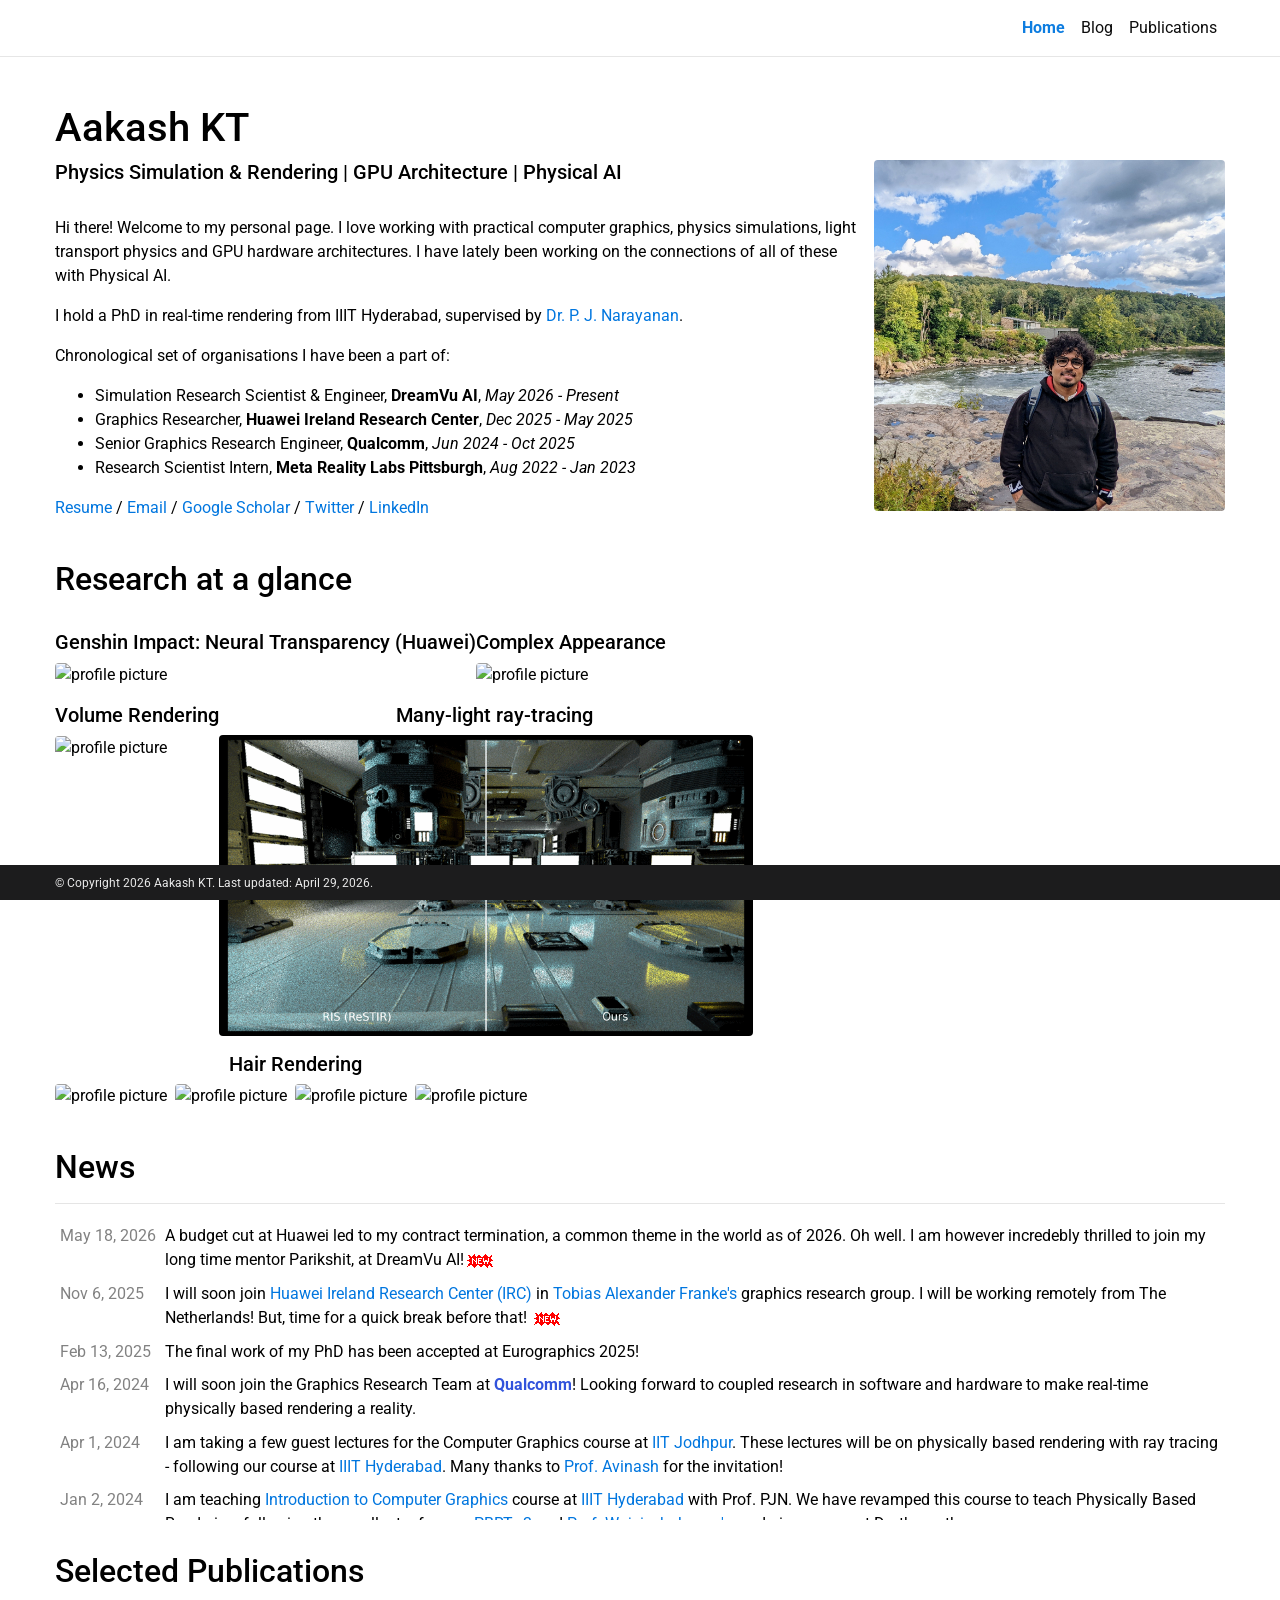
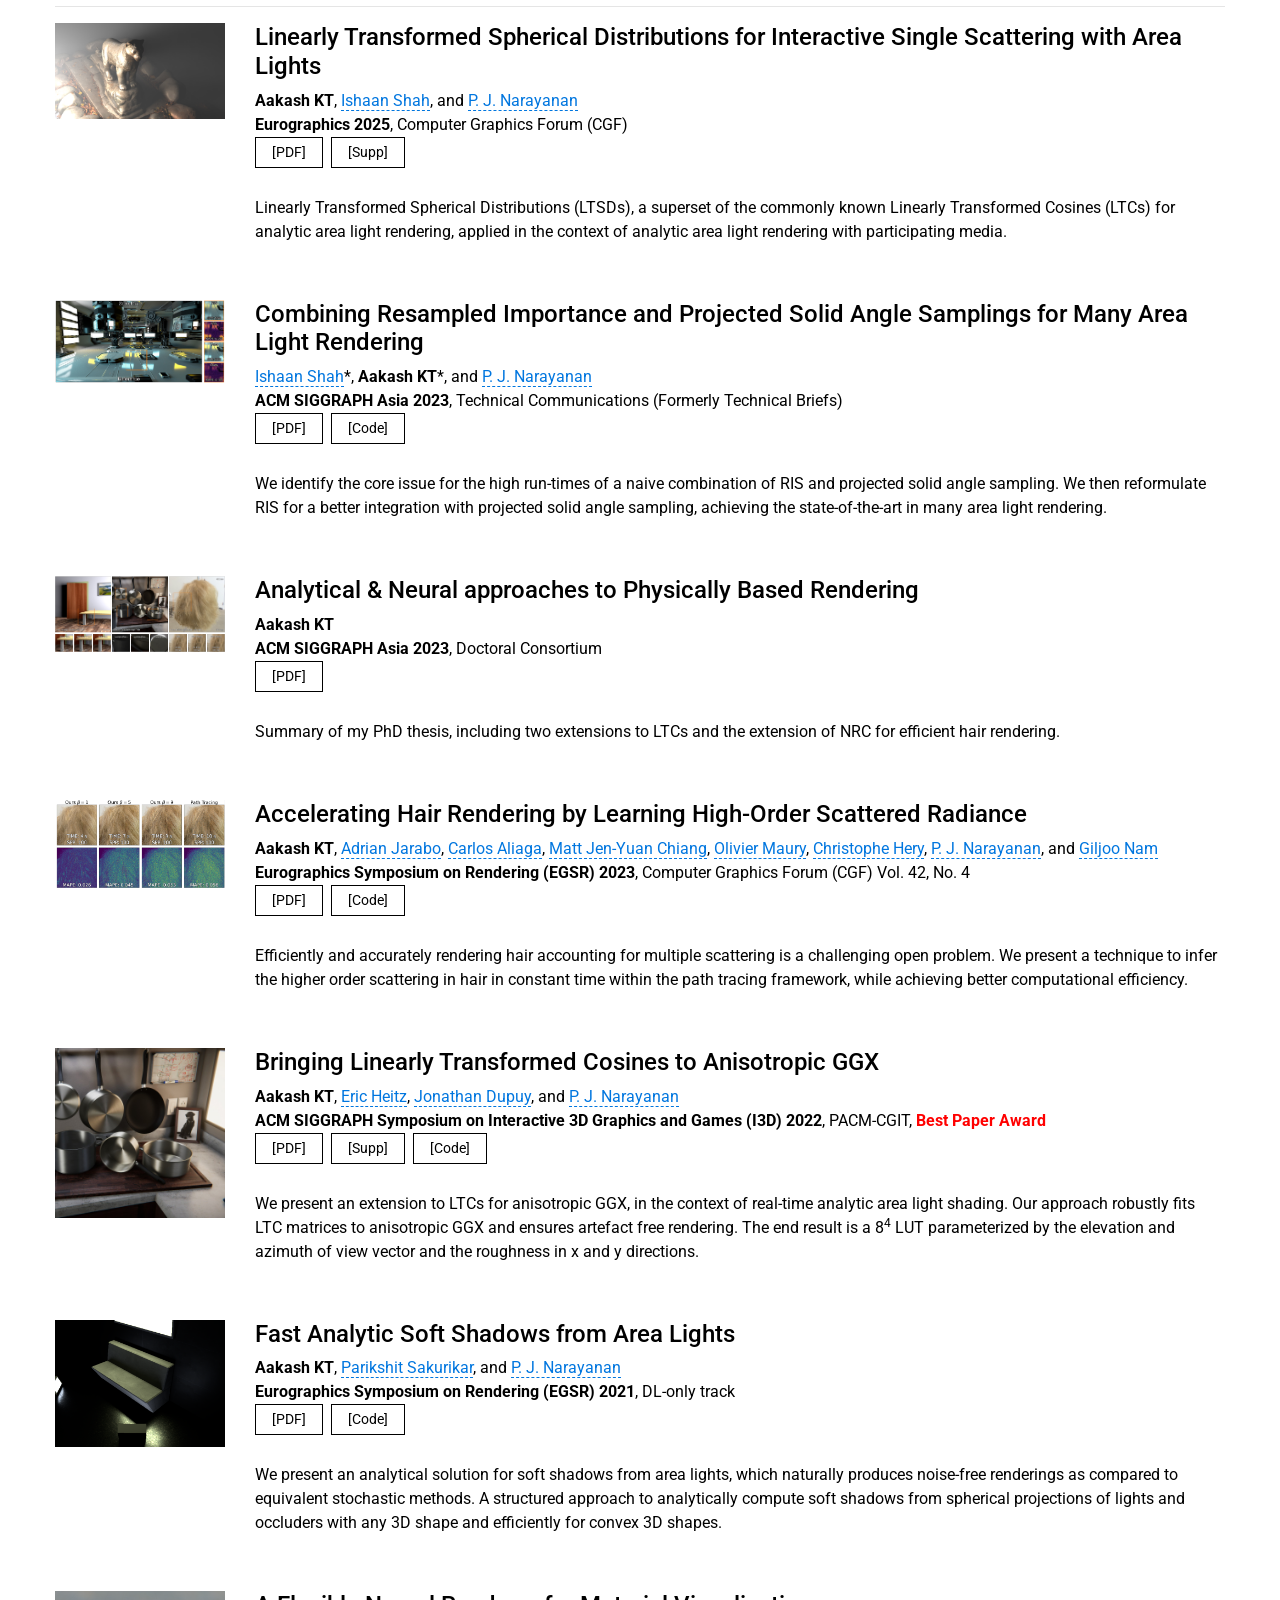
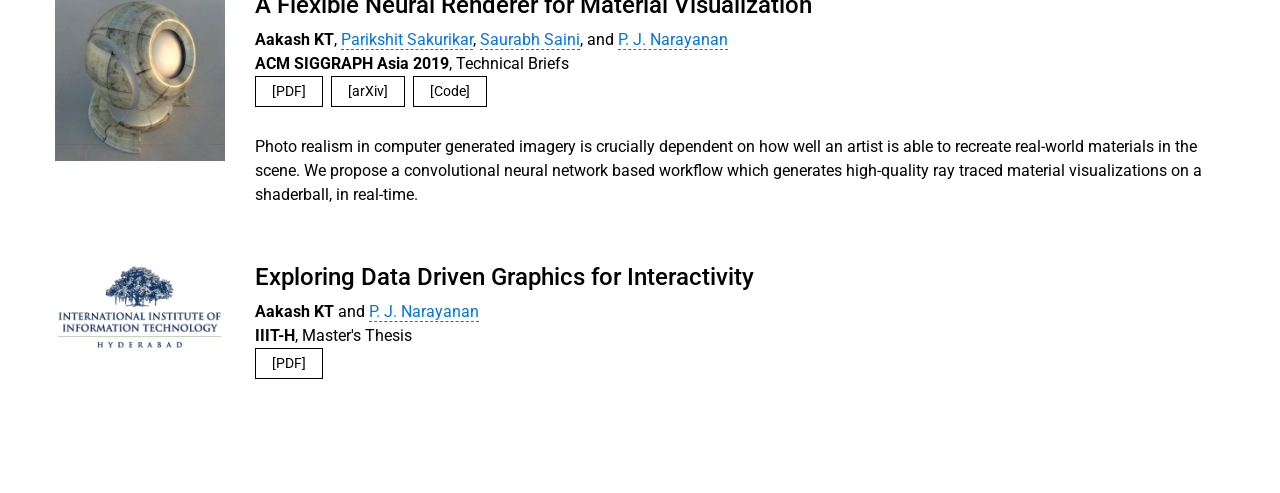
==== index.html @ 6915fa67 "Small things" ====
<!DOCTYPE html>
<html lang="en">
<head>
  <meta charset="utf-8">
  <meta name="viewport" content="width=device-width, initial-scale=1, shrink-to-fit=no">
  <meta http-equiv="X-UA-Compatible" content="IE=edge">
  <title>Aakash KT</title>
  <meta name="author" content="Aakash KT">
  <meta name="description" content="Personal Website.">
  <meta name="keywords" content="aakashkt, real-time-rendering, computer-graphics, ray-tracing, path-tracing">

  <!-- Bootstrap & MDB -->
  <link href="https://cdn.jsdelivr.net/npm/bootstrap@4.6.1/dist/css/bootstrap.min.css" rel="stylesheet" integrity="sha256-DF7Zhf293AJxJNTmh5zhoYYIMs2oXitRfBjY+9L//AY=" crossorigin="anonymous">
  <link rel="stylesheet" href="https://cdn.jsdelivr.net/npm/mdbootstrap@4.20.0/css/mdb.min.css" integrity="sha256-jpjYvU3G3N6nrrBwXJoVEYI/0zw8htfFnhT9ljN3JJw=" crossorigin="anonymous">

  <!-- Fonts & Icons -->
  <link rel="stylesheet" href="https://cdn.jsdelivr.net/npm/@fortawesome/fontawesome-free@5.15.4/css/all.min.css" integrity="sha256-mUZM63G8m73Mcidfrv5E+Y61y7a12O5mW4ezU3bxqW4=" crossorigin="anonymous">
  <link rel="stylesheet" href="https://cdn.jsdelivr.net/npm/academicons@1.9.1/css/academicons.min.css" integrity="sha256-i1+4qU2G2860dGGIOJscdC30s9beBXjFfzjWLjBRsBg=" crossorigin="anonymous">
  <link rel="stylesheet" href="https://fonts.googleapis.com/css?family=Roboto:300,400,500,700|Roboto+Slab:100,300,400,500,700|Material+Icons">

  <!-- Custom styles -->
  <link rel="stylesheet" href="assets/css/style.css">
</head>

<body class="fixed-top-nav">

  <!-- Navbar -->
  <header>
    <nav id="navbar" class="navbar navbar-light navbar-expand-sm fixed-top">
      <div class="container">
        <button class="navbar-toggler collapsed ml-auto" type="button" data-toggle="collapse" data-target="#navbarNav" aria-controls="navbarNav" aria-expanded="false" aria-label="Toggle navigation">
          <span class="sr-only">Toggle navigation</span>
          <span class="icon-bar top-bar"></span>
          <span class="icon-bar middle-bar"></span>
          <span class="icon-bar bottom-bar"></span>
        </button>
        <div class="collapse navbar-collapse text-right" id="navbarNav">
          <ul class="navbar-nav ml-auto flex-nowrap">
            <li class="nav-item active">
              <a class="nav-link" href="/">Home <span class="sr-only">(current)</span></a>
            </li>
            <li class="nav-item">
              <a class="nav-link" href="/blog/">Blog</a>
            </li>
            <li class="nav-item">
              <a class="nav-link" href="/publications/">Publications</a>
            </li>
          </ul>
        </div>
      </div>
    </nav>
  </header>

  <!-- Content -->
  <div class="container mt-5">
    <div class="post">
      <header class="post-header">
        <h1 class="post-title">Aakash KT</h1>
      </header>

      <article>
        <!-- Profile image -->
        <div class="profile float-right">
          <figure>
            <img src="assets/img/profile_pic.jpg" class="img-fluid z-depth-1 rounded" alt="profile picture">
          </figure>
        </div>

        <!-- Bio -->
        <div class="clearfix">
          <h5>Physics Simulation & Rendering | GPU Architecture | Physical AI</h5>
          <br>

          <p>Hi there! Welcome to my personal page. I love working with practical computer graphics, physics simulations, light transport physics and GPU hardware architectures. I have lately been working on the connections of all of these with Physical AI.</p>

          <p>I hold a PhD in real-time rendering from IIIT Hyderabad, supervised by <a target="_blank" href="https://scholar.google.co.in/citations?user=3HKjt_IAAAAJ&hl=en">Dr. P. J. Narayanan</a>.</p>

          <p>Chronological set of organisations I have been a part of:</p>
          <ul>
            <li>Simulation Research Scientist & Engineer, <b>DreamVu AI</b>, <i>May 2026 - Present</i></li>
            <li>Graphics Researcher, <b>Huawei Ireland Research Center</b>, <i>Dec 2025 - May 2025</i></li>
            <li>Senior Graphics Research Engineer, <b>Qualcomm</b>, <i>Jun 2024 - Oct 2025</i></li>
            <li>Research Scientist Intern, <b>Meta Reality Labs Pittsburgh</b>, <i>Aug 2022 - Jan 2023</i></li>
          </ul>

          <p>
            <a href="assets/resume.pdf">Resume</a> /
            <a href="mailto:aakashkt0@gmail.com">Email</a> /
            <a target="_blank" href="https://scholar.google.co.in/citations?user=itJ7vawAAAAJ&hl=en">Google Scholar</a> /
            <a target="_blank" href="https://twitter.com/KtAakash">Twitter</a> /
            <a target="_blank" href="https://www.linkedin.com/in/aakash-kt-a406a9b9">LinkedIn</a>
          </p>
        </div>

        <!-- Visual Portfolio -->
        <br>
        <h2 class="post-title">Research at a glance</h2>
        <br>
        <div class="d-flex flex-row">
          <div class="d-inline-flex flex-column">
            <h5 class="text-center">Genshin Impact: Neural Transparency (Huawei)</h5>

            <div class="d-flex flex-row">
              <figure class="mr-3">
                <img width="534" height="300" src="assets/img/genshin_impact.gif" class="img-fluid z-depth-1 rounded" alt="profile picture">
              </figure>
            </div>
          </div>

          <div class="d-inline-flex flex-column">
            <h5 class="text-center">Complex Appearance</h5>

            <div class="d-flex flex-row">
              <figure class="mr-3">
                <img width="534" height="300" src="assets/img/aniso_ltc.gif" class="img-fluid z-depth-1 rounded" alt="profile picture">
              </figure>
            </div>
          </div>
        </div>

        <div class="d-flex flex-row">
          <div class="d-inline-flex flex-column">
            <h5 class="text-center">Volume Rendering</h5>

            <div class="d-flex flex-row">
              <figure class="mr-3">
                <img width="534" height="300" src="assets/img/volume_ltc_1.gif" class="img-fluid z-depth-1 rounded" alt="profile picture">
              </figure>
            </div>
          </div>

          <div class="d-inline-flex flex-column">
            <h5 class="text-center">Many-light ray-tracing</h5>

            <div class="d-flex flex-row">

              <figure class="mr-3">
                <img width="534" height="300" src="assets/img/ris_ltc.gif" class="img-fluid z-depth-1 rounded" alt="profile picture">
              </figure>
            </div>
          </div>
        </div>

        <div class="d-inline-flex flex-column mr-4">
            <h5 class="text-center">Hair Rendering</h5>

            <div class="d-flex flex-row">
              <figure class="mr-2">
                <img width="300" height="300" src="assets/img/curly_blond.gif" class="img-fluid z-depth-1 rounded" alt="profile picture">
              </figure>

              <figure class="mr-2">
                <img width="300" height="300" src="assets/img/messy_brown.gif" class="img-fluid z-depth-1 rounded" alt="profile picture">
              </figure>

              <figure class="mr-2">
                <img width="300" height="300" src="assets/img/messy_black.gif" class="img-fluid z-depth-1 rounded" alt="profile picture">
              </figure>

              <figure class="mr-2">
                <img width="300" height="300" src="assets/img/messy_white.gif" class="img-fluid z-depth-1 rounded" alt="profile picture">
              </figure>
            </div>
          </div>
        </div>

        <!-- News -->
        <br>
        <div class="news">
          <h2>News</h2>
          <hr>
          <div class="table-responsive" style="max-height: 300px; overflow-y: scroll; margin-bottom: 10px; -webkit-overflow-scrolling: touch;">
            <table class="table table-sm table-borderless">
              <tbody>
                <tr>
                  <th scope="row">May 18, 2026</th>
                  <td>A budget cut at Huawei led to my contract termination, a common theme in the world as of 2026. Oh well. I am however incredebly thrilled to join my long time mentor Parikshit, at DreamVu AI!<img src="assets/img/new.gif" alt="new"></td>
                </tr>
                <tr>
                  <th scope="row">Nov 6, 2025</th>
                  <td>I will soon join <a href="https://huaweiireland.teamtailor.com/">Huawei Ireland Research Center (IRC)</a> in <a href="https://www.tobias-franke.eu/">Tobias Alexander Franke's</a> graphics research group. I will be working remotely from The Netherlands! But, time for a quick break before that! <img src="assets/img/new.gif" alt="new"></td>
                </tr>
                <tr>
                  <th scope="row">Feb 13, 2025</th>
                  <td>The final work of my PhD has been accepted at Eurographics 2025!
                </tr>
                <tr>
                  <th scope="row">Apr 16, 2024</th>
                  <td>I will soon join the Graphics Research Team at <b style="color:#3253dc">Qualcomm</b>! Looking forward to coupled research in software and hardware to make real-time physically based rendering a reality.</td>
                </tr>
                <tr>
                  <th scope="row">Apr 1, 2024</th>
                  <td>I am taking a few guest lectures for the Computer Graphics course at <a href="https://www.iitj.ac.in/">IIT Jodhpur</a>. These lectures will be on physically based rendering with ray tracing - following our course at <a href="https://www.iiit.ac.in/">IIIT Hyderabad</a>. Many thanks to <a href="https://3dcomputervision.github.io/about/">Prof. Avinash</a> for the invitation!</td>
                </tr>
                <tr>
                  <th scope="row">Jan 2, 2024</th>
                  <td>I am teaching <a href="https://github.com/cs7-302-graphics">Introduction to Computer Graphics</a> course at <a href="https://www.iiit.ac.in/">IIIT Hyderabad</a> with Prof. PJN. We have revamped this course to teach Physically Based Rendering, following the excellent reference <a href="https://www.pbr-book.org/3ed-2018/contents">PBRT-v3</a> and <a href="https://cs.dartmouth.edu/~wjarosz/">Prof. Wojciech Jarosz's</a> rendering <a href="https://cs87-dartmouth.github.io/Fall2022/">course</a> at Darthmouth.</td>
                </tr>
                <tr>
                  <th scope="row">Sep 26, 2023</th>
                  <td>Our paper on combining RIS with projected solid angle sampling was accepted at SIGGRAPH Asia Technical Communications!</td>
                </tr>
                <tr>
                  <th scope="row">Sep 6, 2023</th>
                  <td>I will present a summary of my PhD thesis at the Doctoral Consortium of SIGGRAPH Asia 2023 in Sydney, Australia.</td>
                </tr>
                <tr>
                  <th scope="row">May 26, 2023</th>
                  <td>Our work during my internship at <a target="_blank" href="https://about.facebook.com/realitylabs/">Meta Reality Labs, Pittsburgh</a> has been accepted to EGSR 2023, and will also be published in CGF Journal!</td>
                </tr>
                <tr>
                  <th scope="row">May 5, 2022</th>
                  <td>We received the <span style="color: red">best paper award</span> at I3D for our paper <i>"Bringing Linearly Transformed Cosines to Anisotropic GGX"</i>! NVIDIA was generous to gift us a RTX 3090 for this. Thank you!</td>
                </tr>
                <tr>
                  <th scope="row">Mar 29, 2022</th>
                  <td>I will be joining <a target="_blank" href="https://about.facebook.com/realitylabs/">Meta Reality Labs, Pittsburgh</a> (formerly Facebook Reality Labs) as a Research Scientist Intern in August. I will be working in <a target="_blank" href="http://www.cs.cmu.edu/~yaser/">Yaser Sheikh's</a> team, with <a target="_blank" href="https://sites.google.com/view/gjnam">Giljoo Nam.</a> Looking forward to some exciting work on Photorealistic Telepresence!</td>
                </tr>
                <tr>
                  <th scope="row">Mar 10, 2022</th>
                  <td>Our paper <i>"Bringing Linearly Transformed Cosines to Anisotropic GGX"</i> has been accepted to I3D 2022! This work was in collaboration with <a target="_blank" href="https://eheitzresearch.wordpress.com/">Eric Heitz</a> and <a target="_blank" href="https://onrendering.com/">Jonathan Dupuy</a> from <a target="_blank" href="https://unity-grenoble.github.io/website/index.html">Unity Research Grenoble.</a></td>
                </tr>
                <tr>
                  <th scope="row">Mar 4, 2022</th>
                  <td>Our work <i>"Precomputed Radiance Transfer Using Transfer Textures"</i> has been accepted as a poster to EG 2022.</td>
                </tr>
                <tr>
                  <th scope="row">Jun 5, 2021</th>
                  <td>Our paper <i>"Fast Analytic Soft Shadows from Area Lights"</i> has been accepted to EGSR 2021!</td>
                </tr>
                <tr>
                  <th scope="row">Aug 1, 2020</th>
                  <td>I have joined as a Ph.D student at CVIT, IIIT Hyderabad, supervised by <a target="_blank" href="https://scholar.google.co.in/citations?user=3HKjt_IAAAAJ&hl=en">Dr. P. J. Narayanan</a>. My Ph.D is funded by the <a target="_blank" href="https://kcis.iiit.ac.in/fellowship">KCIS fellowship</a>.</td>
                </tr>
                <tr>
                  <th scope="row">Feb 1, 2020</th>
                  <td>I was to join the <a target="_blank" href="https://team.inria.fr/graphdeco/">GraphDeco</a> research group @ Inria (Sophia Antipolis, France), as a pre-doctoral candidate from September 2020, supervised by <a target="_blank" href="http://www-sop.inria.fr/members/George.Drettakis/">Dr. George Drettakis</a> and <a target="_blank" href="http://www-sop.inria.fr/members/Adrien.Bousseau/">Dr. Adrien Bousseau</a>. This was unfortunately rescinded due to COVID.</td>
                </tr>
              </tbody>
            </table>
          </div>
        </div>

        <!-- Selected Publications -->
        <div class="publications">
          <h2>Selected Publications</h2>
          <hr>
          <ol class="bibliography">

            <!-- EG 2025 -->
            <li>
              <div class="row">
                <div class="col-sm-2">
                  <img src="assets/img/eg2025.jpg" class="pub-icon" alt="EG 2025">
                </div>
                <div class="col-sm-10">
                  <div class="title"><h4>Linearly Transformed Spherical Distributions for Interactive Single Scattering with Area Lights</h4></div>
                  <div class="author"><b>Aakash KT</b>, <a href="https://ishaanshah.github.io/">Ishaan Shah</a>, and <a href="https://scholar.google.co.in/citations?user=3HKjt_IAAAAJ&hl=en&oi=ao">P. J. Narayanan</a></div>
                  <div class="periodical"><b>Eurographics 2025</b>, Computer Graphics Forum (CGF)</div>
                  <div class="links">
                    <a href="https://drive.google.com/file/d/1N3enp7Ge2yJ5e2IwnJwajJJH1FHILx0j/view?usp=drive_link" class="btn" role="button">[PDF]</a>
                    <a href="https://drive.google.com/file/d/1cAzGKlt3uUishDXyC2luAaLQzfGOnYaI/view?usp=drive_link" class="btn" role="button">[Supp]</a>
                  </div>
                  <br>
                  <p>Linearly Transformed Spherical Distributions (LTSDs), a superset of the commonly known Linearly Transformed Cosines (LTCs) for analytic area light rendering, applied in the context of analytic area light rendering with participating media.</p>
                </div>
              </div>
              <br>
            </li>

            <!-- SIGGRAPH Asia 2023 TC -->
            <li>
              <div class="row">
                <div class="col-sm-2">
                  <img src="assets/img/ishaan_sigasia.jpg" class="pub-icon" alt="SIGGRAPH Asia 2023">
                </div>
                <div class="col-sm-10">
                  <div class="title"><h4>Combining Resampled Importance and Projected Solid Angle Samplings for Many Area Light Rendering</h4></div>
                  <div class="author"><a href="https://ishaanshah.github.io/">Ishaan Shah</a>*, <b>Aakash KT</b>*, and <a href="https://scholar.google.co.in/citations?user=3HKjt_IAAAAJ&hl=en&oi=ao">P. J. Narayanan</a></div>
                  <div class="periodical"><b>ACM SIGGRAPH Asia 2023</b>, Technical Communications (Formerly Technical Briefs)</div>
                  <div class="links">
                    <a href="https://drive.google.com/file/d/1Bkza6NHruo1VtIIenG5JYts_Q4CGTc-8/view?usp=sharing" class="btn" role="button">[PDF]</a>
                    <a href="https://github.com/ishaanshah/risltc" class="btn" role="button">[Code]</a>
                  </div>
                  <br>
                  <p>We identify the core issue for the high run-times of a naive combination of RIS and projected solid angle sampling. We then reformulate RIS for a better integration with projected solid angle sampling, achieving the state-of-the-art in many area light rendering.</p>
                </div>
              </div>
              <br>
            </li>

            <!-- SIGGRAPH Asia 2023 Doctoral Consortium -->
            <li>
              <div class="row">
                <div class="col-sm-2">
                  <img src="assets/img/sig_asia_doc.jpg" class="pub-icon" alt="SIGGRAPH Asia 2023 DC">
                </div>
                <div class="col-sm-10">
                  <div class="title"><h4>Analytical &amp; Neural approaches to Physically Based Rendering</h4></div>
                  <div class="author"><b>Aakash KT</b></div>
                  <div class="periodical"><b>ACM SIGGRAPH Asia 2023</b>, Doctoral Consortium</div>
                  <div class="links">
                    <a href="https://drive.google.com/file/d/1CZOWZrA_w4ygUu60Wslu3EMCWkD3Nrkg/view?usp=sharing" class="btn" role="button">[PDF]</a>
                  </div>
                  <br>
                  <p>Summary of my PhD thesis, including two extensions to LTCs and the extension of NRC for efficient hair rendering.</p>
                </div>
              </div>
              <br>
            </li>

            <!-- EGSR 2023 -->
            <li>
              <div class="row">
                <div class="col-sm-2">
                  <img src="assets/img/egsr2023.png" class="pub-icon" alt="EGSR 2023">
                </div>
                <div class="col-sm-10">
                  <div class="title"><h4>Accelerating Hair Rendering by Learning High-Order Scattered Radiance</h4></div>
                  <div class="author"><b>Aakash KT</b>, <a href="https://scholar.google.es/citations?user=pXKBhbkAAAAJ&hl=en">Adrian Jarabo</a>, <a href="http://www.aliagabadal.com/">Carlos Aliaga</a>, <a href="https://mattchiangvfx.com/">Matt Jen-Yuan Chiang</a>, <a href="https://www.linkedin.com/in/olivier-maury-7abaa0">Olivier Maury</a>, <a href="https://www.linkedin.com/in/christophehery">Christophe Hery</a>, <a href="https://scholar.google.co.in/citations?user=3HKjt_IAAAAJ&hl=en&oi=ao">P. J. Narayanan</a>, and <a href="https://sites.google.com/view/gjnam">Giljoo Nam</a></div>
                  <div class="periodical"><b>Eurographics Symposium on Rendering (EGSR) 2023</b>, Computer Graphics Forum (CGF) Vol. 42, No. 4</div>
                  <div class="links">
                    <a href="http://cvit.iiit.ac.in/images/ConferencePapers/2023/Hair_Path_Tracing_Acceleration.pdf" class="btn" role="button">[PDF]</a>
                    <a href="https://github.com/facebookresearch/HairMSNN" class="btn" role="button">[Code]</a>
                  </div>
                  <br>
                  <p>Efficiently and accurately rendering hair accounting for multiple scattering is a challenging open problem. We present a technique to infer the higher order scattering in hair in constant time within the path tracing framework, while achieving better computational efficiency.</p>
                </div>
              </div>
              <br>
            </li>

            <!-- I3D 2022 -->
            <li>
              <div class="row">
                <div class="col-sm-2">
                  <img src="assets/img/i3d2022.jpg" class="pub-icon" alt="I3D 2022">
                </div>
                <div class="col-sm-10">
                  <div class="title"><h4>Bringing Linearly Transformed Cosines to Anisotropic GGX</h4></div>
                  <div class="author"><b>Aakash KT</b>, <a href="https://eheitzresearch.wordpress.com/">Eric Heitz</a>, <a href="https://onrendering.com/">Jonathan Dupuy</a>, and <a href="https://scholar.google.co.in/citations?user=3HKjt_IAAAAJ&hl=en&oi=ao">P. J. Narayanan</a></div>
                  <div class="periodical"><b>ACM SIGGRAPH Symposium on Interactive 3D Graphics and Games (I3D) 2022</b>, PACM-CGIT, <span class="best-paper">Best Paper Award</span></div>
                  <div class="links">
                    <a href="https://arxiv.org/abs/2203.11904" class="btn" role="button">[PDF]</a>
                    <a href="https://drive.google.com/file/d/1UmRz1AEGkShMwdG6mJZnpIeC4mfa-hrn/view?usp=sharing" class="btn" role="button">[Supp]</a>
                    <a href="https://github.com/AakashKT/LTC-Anisotropic" class="btn" role="button">[Code]</a>
                  </div>
                  <br>
                  <p>We present an extension to LTCs for anisotropic GGX, in the context of real-time analytic area light shading. Our approach robustly fits LTC matrices to anisotropic GGX and ensures artefact free rendering. The end result is a 8<sup>4</sup> LUT parameterized by the elevation and azimuth of view vector and the roughness in x and y directions.</p>
                </div>
              </div>
              <br>
            </li>

            <!-- EGSR 2021 -->
            <li>
              <div class="row">
                <div class="col-sm-2">
                  <img src="assets/img/egsr2021.png" class="pub-icon" alt="EGSR 2021">
                </div>
                <div class="col-sm-10">
                  <div class="title"><h4>Fast Analytic Soft Shadows from Area Lights</h4></div>
                  <div class="author"><b>Aakash KT</b>, <a href="https://researchweb.iiit.ac.in/~parikshit.sakurikar/">Parikshit Sakurikar</a>, and <a href="https://scholar.google.co.in/citations?user=3HKjt_IAAAAJ&hl=en&oi=ao">P. J. Narayanan</a></div>
                  <div class="periodical"><b>Eurographics Symposium on Rendering (EGSR) 2021</b>, DL-only track</div>
                  <div class="links">
                    <a href="http://cvit.iiit.ac.in/images/ConferencePapers/2021/analytic_ss.pdf" class="btn" role="button">[PDF]</a>
                    <a href="https://github.com/AakashKT/analytic_ss_cpu" class="btn" role="button">[Code]</a>
                  </div>
                  <br>
                  <p>We present an analytical solution for soft shadows from area lights, which naturally produces noise-free renderings as compared to equivalent stochastic methods. A structured approach to analytically compute soft shadows from spherical projections of lights and occluders with any 3D shape and efficiently for convex 3D shapes.</p>
                </div>
              </div>
              <br>
            </li>

            <!-- SIGGRAPH Asia 2019 -->
            <li>
              <div class="row">
                <div class="col-sm-2">
                  <img src="assets/img/neural-material-vis.png" class="pub-icon" alt="SIGGRAPH Asia 2019">
                </div>
                <div class="col-sm-10">
                  <div class="title"><h4>A Flexible Neural Renderer for Material Visualization</h4></div>
                  <div class="author"><b>Aakash KT</b>, <a href="https://researchweb.iiit.ac.in/~parikshit.sakurikar/">Parikshit Sakurikar</a>, <a href="https://sophont01.github.io/">Saurabh Saini</a>, and <a href="https://scholar.google.co.in/citations?user=3HKjt_IAAAAJ&hl=en&oi=ao">P. J. Narayanan</a></div>
                  <div class="periodical"><b>ACM SIGGRAPH Asia 2019</b>, Technical Briefs</div>
                  <div class="links">
                    <a href="https://dl.acm.org/doi/10.1145/3355088.3365160" class="btn" role="button">[PDF]</a>
                    <a href="https://arxiv.org/abs/1908.09530" class="btn" role="button">[arXiv]</a>
                    <a href="https://github.com/AakashKT/NeuralMaterialVisualization" class="btn" role="button">[Code]</a>
                  </div>
                  <br>
                  <p>Photo realism in computer generated imagery is crucially dependent on how well an artist is able to recreate real-world materials in the scene. We propose a convolutional neural network based workflow which generates high-quality ray traced material visualizations on a shaderball, in real-time.</p>
                </div>
              </div>
              <br>
            </li>

            <!-- MS Thesis 2019 -->
            <li>
              <div class="row">
                <div class="col-sm-2">
                  <img src="assets/img/iiit_logo.png" class="pub-icon" alt="IIIT-H">
                </div>
                <div class="col-sm-10">
                  <div class="title"><h4>Exploring Data Driven Graphics for Interactivity</h4></div>
                  <div class="author"><b>Aakash KT</b> and <a href="https://scholar.google.co.in/citations?user=3HKjt_IAAAAJ&hl=en&oi=ao">P. J. Narayanan</a></div>
                  <div class="periodical"><b>IIIT-H</b>, Master's Thesis</div>
                  <div class="links">
                    <a href="https://web2py.iiit.ac.in/research_centres/publications/view_publication/mastersthesis/1078" class="btn" role="button">[PDF]</a>
                  </div>
                </div>
              </div>
              <br>
            </li>

          </ol>
        </div>

      </article>
    </div>
  </div>

  <!-- Footer -->
  <footer class="fixed-bottom">
    <div class="container mt-0">
      &copy; Copyright 2026 Aakash KT. Last updated: April 29, 2026.
    </div>
  </footer>

  <!-- Scripts -->
  <script src="https://cdn.jsdelivr.net/npm/jquery@3.6.0/dist/jquery.min.js" integrity="sha256-/xUj+3OJU5yExlq6GSYGSHk7tPXikynS7ogEvDej/m4=" crossorigin="anonymous"></script>
  <script src="https://cdn.jsdelivr.net/npm/@popperjs/core@2.11.2/dist/umd/popper.min.js" integrity="sha256-l/1pMF/+J4TThfgARS6KwWrk/egwuVvhRzfLAMQ6Ds4=" crossorigin="anonymous"></script>
  <script src="https://cdn.jsdelivr.net/npm/bootstrap@4.6.1/dist/js/bootstrap.min.js" integrity="sha256-SyTu6CwrfOhaznYZPoolVw2rxoY7lKYKQvqbtqN93HI=" crossorigin="anonymous"></script>

</body>
</html>
---- assets/css/style.css ----
/* CSS Variables */
:root {
  --global-bg-color: #ffffff;
  --global-code-bg-color: rgba(181, 9, 172, 0.05);
  --global-text-color: #000000;
  --global-text-color-light: #828282;
  --global-theme-color: #0076df;
  --global-hover-color: #0076df;
  --global-footer-bg-color: #1c1c1d;
  --global-footer-text-color: #e8e8e8;
  --global-footer-link-color: #ffffff;
  --global-divider-color: rgba(0, 0, 0, .1);
  --global-card-bg-color: #ffffff;
}

/* Layout */
body {
  padding-bottom: 70px;
  color: var(--global-text-color);
  background-color: var(--global-bg-color);
  font-family: 'Roboto', sans-serif;
}

body.fixed-top-nav {
  padding-top: 56px;
}

body h1, body h2, body h3, body h4, body h5, body h6 {
  scroll-margin-top: 66px;
}

.container {
  max-width: 1200px;
}

/* Typography */
p, h1, h2, h3, h4, h5, h6, em, div, li, span, strong {
  color: var(--global-text-color);
}

hr {
  border-top: 1px solid var(--global-divider-color);
}

table td, table th {
  color: var(--global-text-color);
}

table td {
  font-size: 1rem;
}

a, table.table a {
  color: var(--global-theme-color);
}

a:hover {
  color: var(--global-theme-color);
  text-decoration: underline;
}

figure, img {
  max-width: 90vw;
}

/* Profile */
.profile {
  margin-left: 1rem;
  width: 100%;
}

.profile img {
  width: 100%;
}

@media (min-width: 576px) {
  .profile {
    width: 30%;
  }
}

/* Navbar */
.navbar {
  box-shadow: none;
  border-bottom: 1px solid var(--global-divider-color);
  background-color: var(--global-bg-color);
  opacity: 0.95;
}

.navbar.navbar-light a:hover {
  text-decoration: none;
}

.navbar.navbar-light .navbar-brand {
  color: var(--global-text-color);
}

.navbar.navbar-light .navbar-nav .nav-item .nav-link {
  color: var(--global-text-color);
}

.navbar.navbar-light .navbar-nav .nav-item .nav-link:hover {
  color: var(--global-hover-color);
}

.navbar.navbar-light .navbar-nav .nav-item.active > .nav-link {
  background-color: inherit;
  font-weight: bolder;
  color: var(--global-theme-color);
}

.navbar-toggler .icon-bar {
  display: block;
  width: 22px;
  height: 2px;
  background-color: var(--global-text-color);
  border-radius: 1px;
  margin-bottom: 4px;
  transition: all 0.2s;
}

.navbar-toggler .top-bar { transform: rotate(45deg); transform-origin: 10% 10%; }
.navbar-toggler .middle-bar { opacity: 0; }
.navbar-toggler .bottom-bar { transform: rotate(-45deg); transform-origin: 10% 90%; }
.navbar-toggler.collapsed .top-bar { transform: rotate(0); }
.navbar-toggler.collapsed .middle-bar { opacity: 1; }
.navbar-toggler.collapsed .bottom-bar { transform: rotate(0); }

/* Footer */
footer.fixed-bottom {
  background-color: var(--global-footer-bg-color);
  font-size: 0.75rem;
}

footer.fixed-bottom .container {
  color: var(--global-footer-text-color);
  padding-top: 9px;
  padding-bottom: 8px;
}

footer.fixed-bottom a {
  color: var(--global-footer-link-color);
}

footer.fixed-bottom a:hover {
  color: var(--global-theme-color);
  text-decoration: none;
}

/* News */
.news .table th {
  font-weight: normal;
  color: var(--global-text-color-light);
  white-space: nowrap;
}

/* Publications */
.publications {
  margin-top: 2rem;
}

.publications h2 {
  margin-bottom: 1rem;
}

.publications h2.year {
  color: var(--global-divider-color);
  border-top: 1px solid var(--global-divider-color);
  padding-top: 1rem;
  margin-top: 2rem;
  margin-bottom: -2rem;
  text-align: right;
}

.publications ol.bibliography {
  list-style: none;
  padding: 0;
  margin-top: 0;
}

.publications ol.bibliography li {
  margin-bottom: 1rem;
}

.publications ol.bibliography li .title {
  font-weight: bolder;
}

.publications ol.bibliography li .author a {
  border-bottom: 1px dashed var(--global-theme-color);
  text-decoration: none;
}

.publications ol.bibliography li .author a:hover {
  border-bottom-style: solid;
  text-decoration: none;
}

.publications ol.bibliography li .links a.btn {
  color: var(--global-text-color);
  border: 1px solid var(--global-text-color);
  padding: 0.25rem 1rem;
  font-size: 0.875rem;
  text-decoration: none;
  display: inline-block;
  margin-right: 0.25rem;
  margin-bottom: 0.25rem;
  border-radius: 0;
}

.publications ol.bibliography li .links a.btn:hover {
  color: var(--global-theme-color);
  border-color: var(--global-theme-color);
  text-decoration: none;
}

.pub-icon {
  width: 100%;
  height: auto;
}

.best-paper {
  color: red;
  font-weight: bold;
}

/* Blog */
.header-bar {
  border-bottom: 1px solid var(--global-divider-color);
  text-align: center;
  padding-top: 2rem;
  padding-bottom: 5rem;
}

.header-bar h1 {
  color: var(--global-theme-color);
  font-size: 5rem;
}

.post-list {
  margin: 0;
  margin-bottom: 40px;
  padding: 0;
}

.post-list li {
  border-bottom: 1px solid var(--global-divider-color);
  list-style: none;
  padding-top: 2rem;
  padding-bottom: 2rem;
}

.post-list li .post-meta {
  color: var(--global-text-color-light);
  font-size: 0.875rem;
  margin-bottom: 0;
}

.post-list li a {
  color: var(--global-text-color);
  text-decoration: none;
}

.post-list li a:hover {
  color: var(--global-theme-color);
}

.post .post-meta {
  color: var(--global-text-color-light);
  font-size: 0.875rem;
  margin-bottom: 0;
}

.post-content blockquote {
  border-left: 5px solid var(--global-theme-color);
  padding: 8px;
}

.post-description {
  margin-bottom: 2rem;
  font-size: 0.875rem;
}
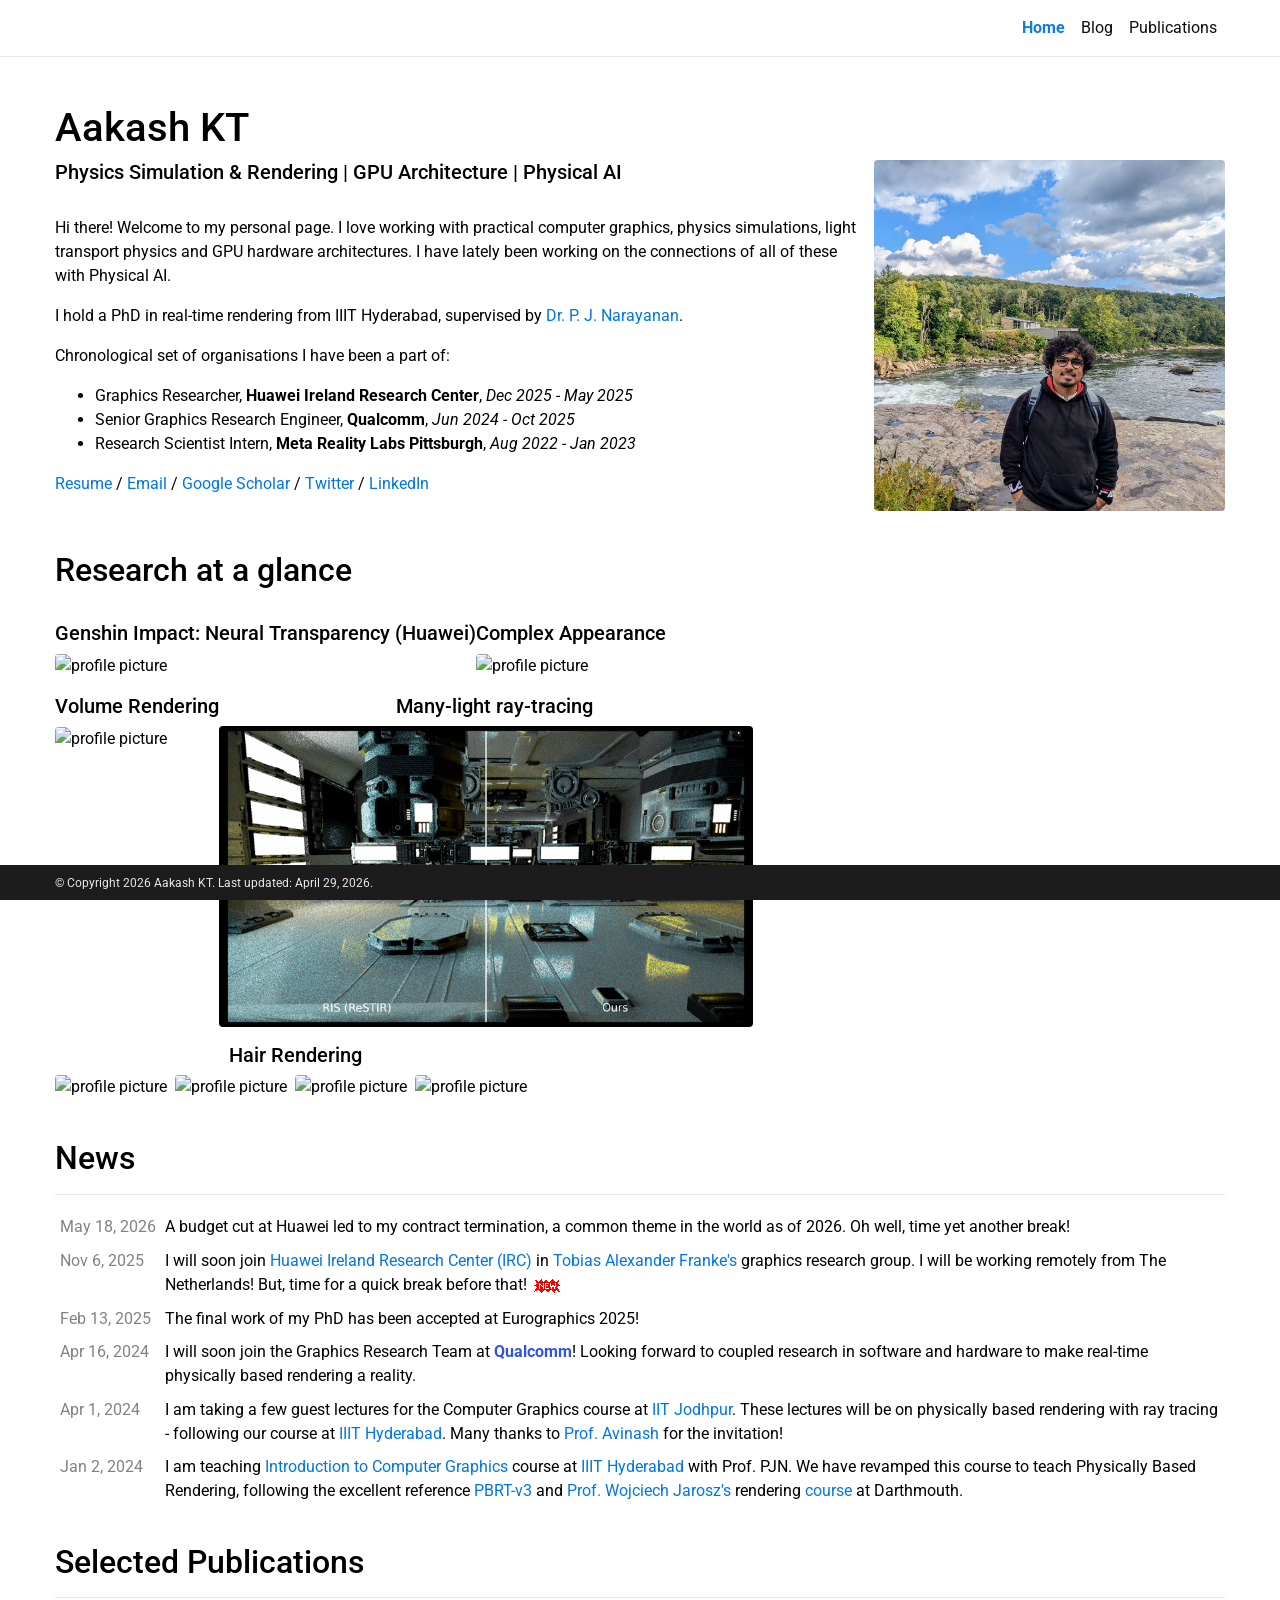
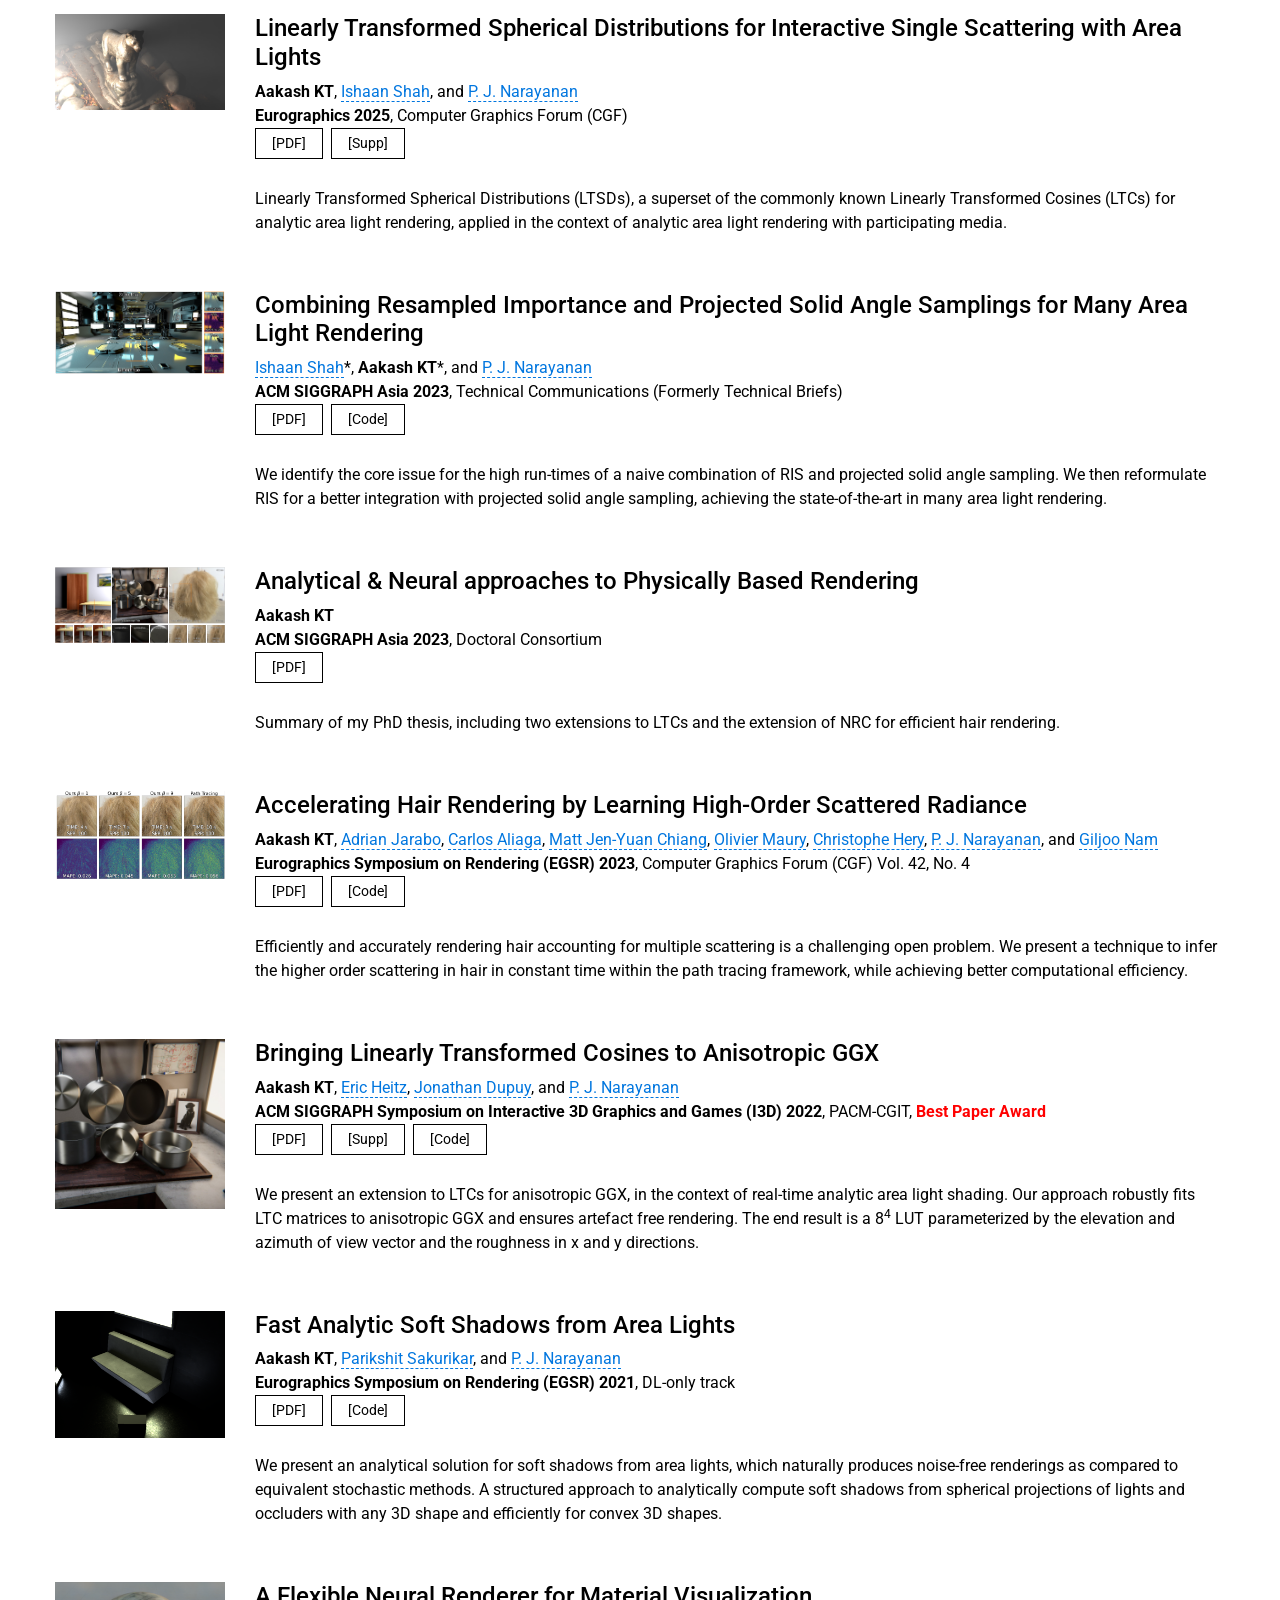
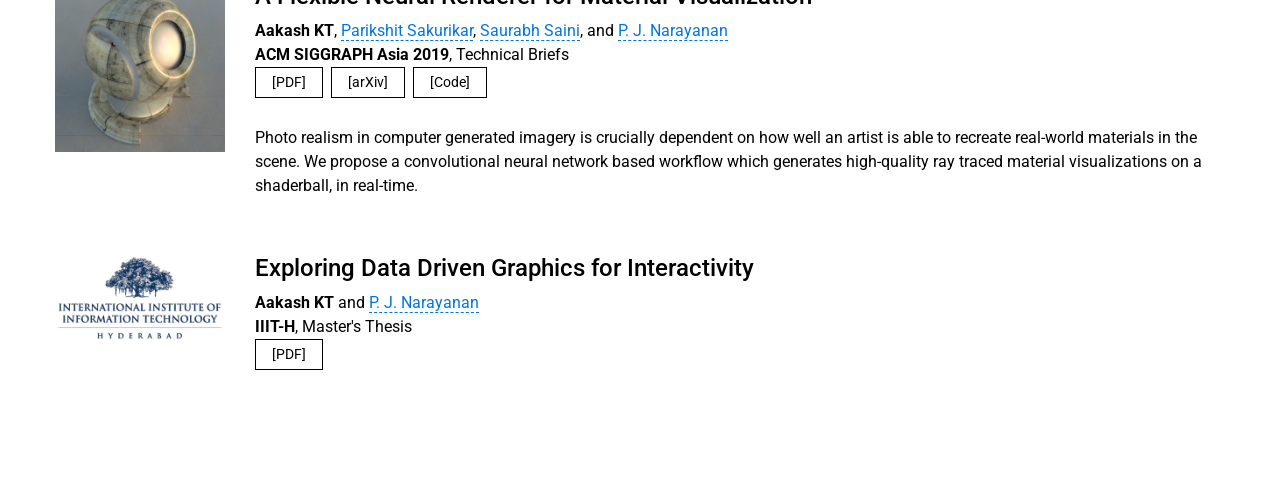
==== commit 637effba: "Update employment history in index.html Removed a position at DreamVu AI and updated related text." ====
--- a/index.html
+++ b/index.html
@@ -77,7 +77,6 @@
 
           <p>Chronological set of organisations I have been a part of:</p>
           <ul>
-            <li>Simulation Research Scientist & Engineer, <b>DreamVu AI</b>, <i>May 2026 - Present</i></li>
             <li>Graphics Researcher, <b>Huawei Ireland Research Center</b>, <i>Dec 2025 - May 2025</i></li>
             <li>Senior Graphics Research Engineer, <b>Qualcomm</b>, <i>Jun 2024 - Oct 2025</i></li>
             <li>Research Scientist Intern, <b>Meta Reality Labs Pittsburgh</b>, <i>Aug 2022 - Jan 2023</i></li>
@@ -174,7 +173,7 @@
               <tbody>
                 <tr>
                   <th scope="row">May 18, 2026</th>
-                  <td>A budget cut at Huawei led to my contract termination, a common theme in the world as of 2026. Oh well. I am however incredebly thrilled to join my long time mentor Parikshit, at DreamVu AI!<img src="assets/img/new.gif" alt="new"></td>
+                  <td>A budget cut at Huawei led to my contract termination, a common theme in the world as of 2026. Oh well, time yet another break!</td>
                 </tr>
                 <tr>
                   <th scope="row">Nov 6, 2025</th>
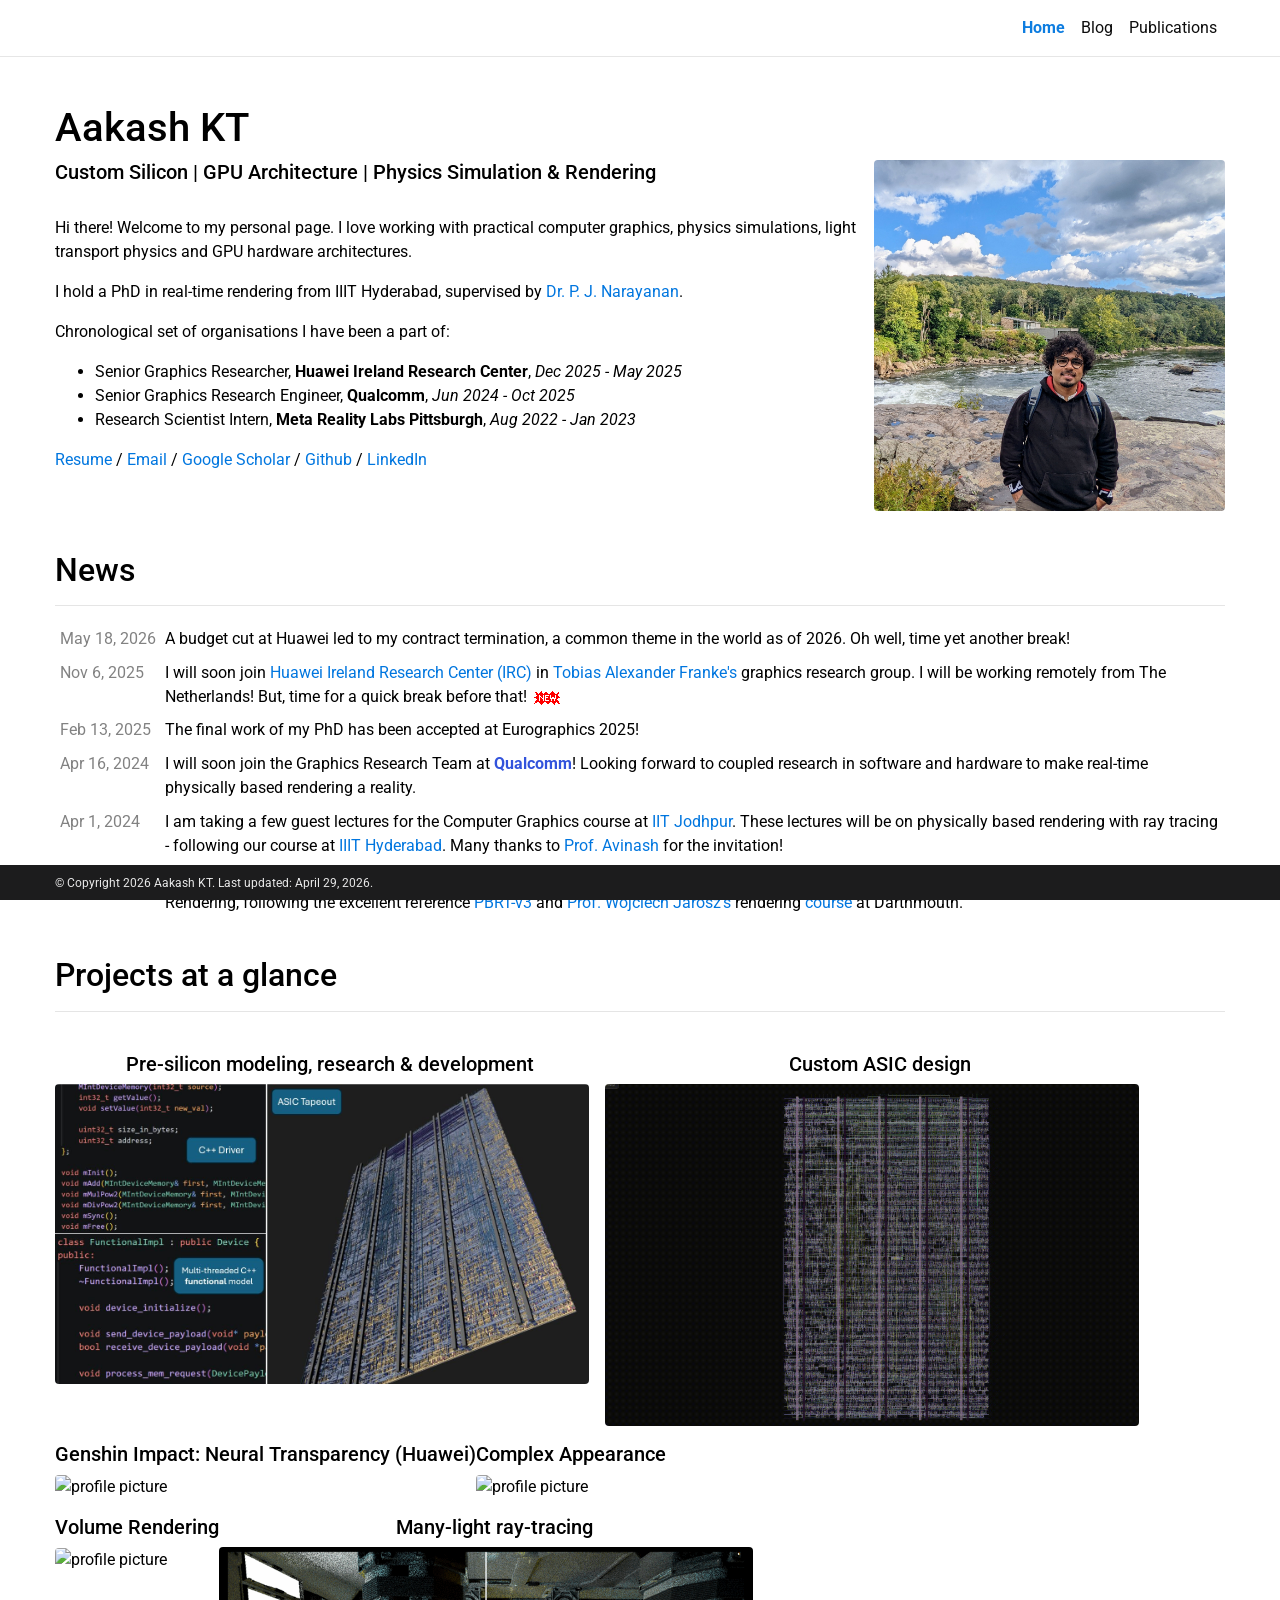
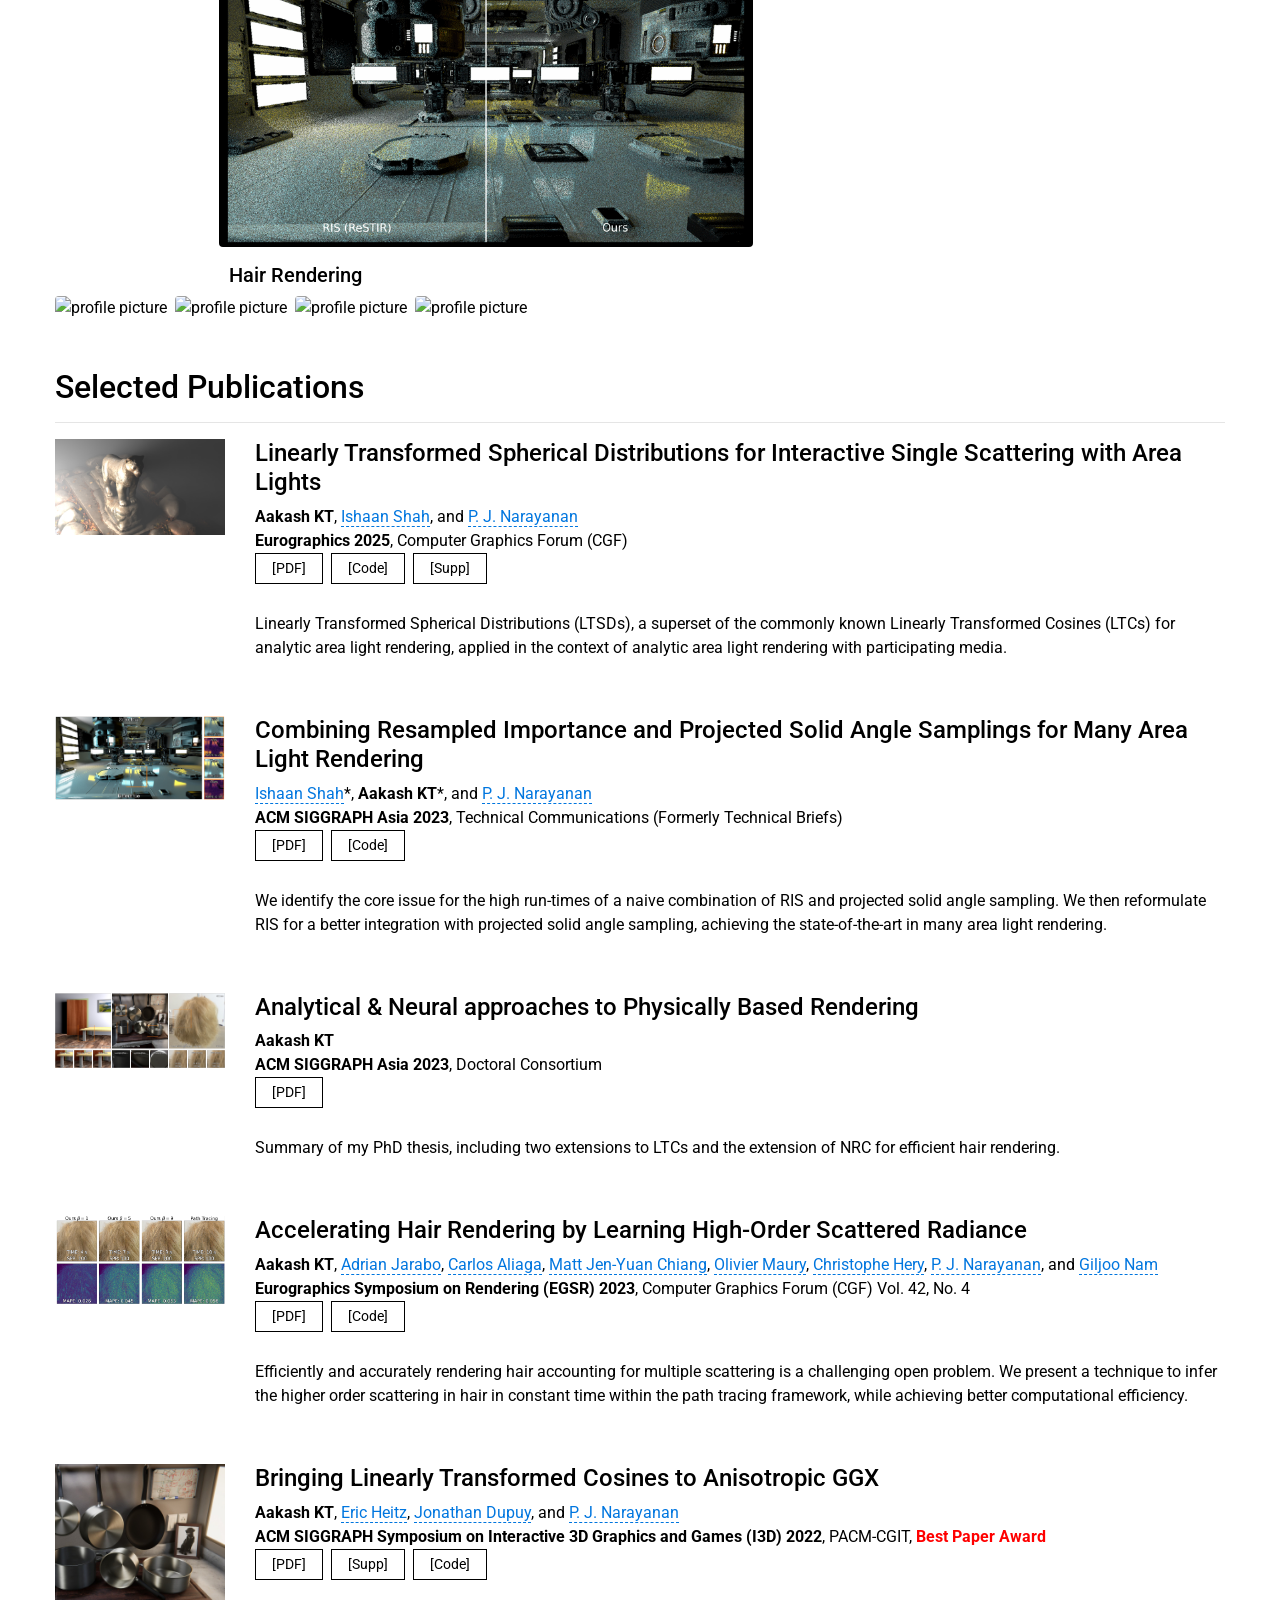
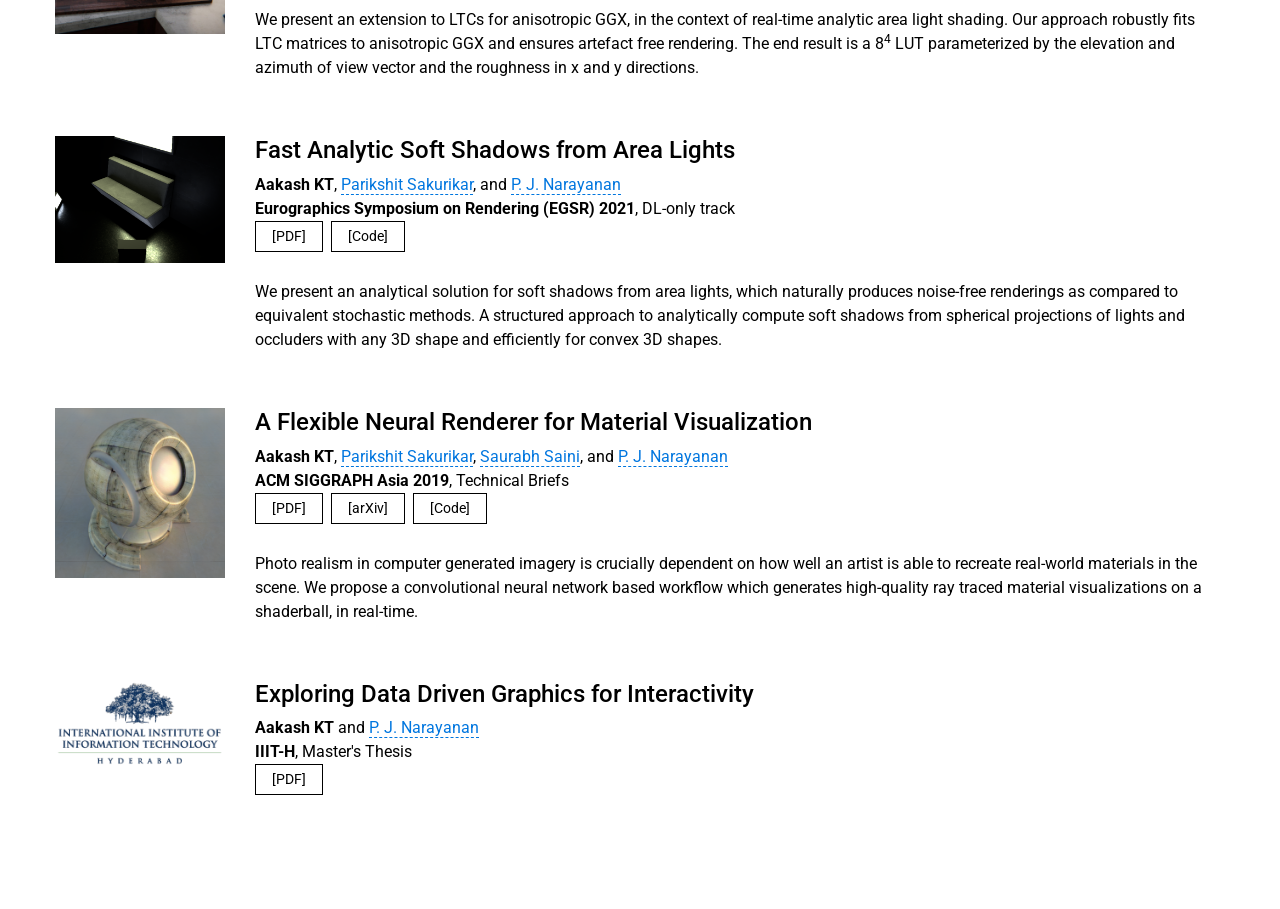
==== commit 56fbea8c: "Update" ====
--- a/index.html
+++ b/index.html
@@ -68,99 +68,27 @@
 
         <!-- Bio -->
         <div class="clearfix">
-          <h5>Physics Simulation & Rendering | GPU Architecture | Physical AI</h5>
+          <h5>Custom Silicon | GPU Architecture | Physics Simulation & Rendering</h5>
           <br>
 
-          <p>Hi there! Welcome to my personal page. I love working with practical computer graphics, physics simulations, light transport physics and GPU hardware architectures. I have lately been working on the connections of all of these with Physical AI.</p>
+          <p>Hi there! Welcome to my personal page. I love working with practical computer graphics, physics simulations, light transport physics and GPU hardware architectures.</p>
 
           <p>I hold a PhD in real-time rendering from IIIT Hyderabad, supervised by <a target="_blank" href="https://scholar.google.co.in/citations?user=3HKjt_IAAAAJ&hl=en">Dr. P. J. Narayanan</a>.</p>
 
           <p>Chronological set of organisations I have been a part of:</p>
           <ul>
-            <li>Graphics Researcher, <b>Huawei Ireland Research Center</b>, <i>Dec 2025 - May 2025</i></li>
+            <li>Senior Graphics Researcher, <b>Huawei Ireland Research Center</b>, <i>Dec 2025 - May 2025</i></li>
             <li>Senior Graphics Research Engineer, <b>Qualcomm</b>, <i>Jun 2024 - Oct 2025</i></li>
             <li>Research Scientist Intern, <b>Meta Reality Labs Pittsburgh</b>, <i>Aug 2022 - Jan 2023</i></li>
           </ul>
 
           <p>
-            <a href="assets/resume.pdf">Resume</a> /
+            <a href="assets/AakashKT-CV.pdf">Resume</a> /
             <a href="mailto:aakashkt0@gmail.com">Email</a> /
             <a target="_blank" href="https://scholar.google.co.in/citations?user=itJ7vawAAAAJ&hl=en">Google Scholar</a> /
-            <a target="_blank" href="https://twitter.com/KtAakash">Twitter</a> /
+            <a target="_blank" href="https://github.com/AakashKT">Github</a> /
             <a target="_blank" href="https://www.linkedin.com/in/aakash-kt-a406a9b9">LinkedIn</a>
           </p>
-        </div>
-
-        <!-- Visual Portfolio -->
-        <br>
-        <h2 class="post-title">Research at a glance</h2>
-        <br>
-        <div class="d-flex flex-row">
-          <div class="d-inline-flex flex-column">
-            <h5 class="text-center">Genshin Impact: Neural Transparency (Huawei)</h5>
-
-            <div class="d-flex flex-row">
-              <figure class="mr-3">
-                <img width="534" height="300" src="assets/img/genshin_impact.gif" class="img-fluid z-depth-1 rounded" alt="profile picture">
-              </figure>
-            </div>
-          </div>
-
-          <div class="d-inline-flex flex-column">
-            <h5 class="text-center">Complex Appearance</h5>
-
-            <div class="d-flex flex-row">
-              <figure class="mr-3">
-                <img width="534" height="300" src="assets/img/aniso_ltc.gif" class="img-fluid z-depth-1 rounded" alt="profile picture">
-              </figure>
-            </div>
-          </div>
-        </div>
-
-        <div class="d-flex flex-row">
-          <div class="d-inline-flex flex-column">
-            <h5 class="text-center">Volume Rendering</h5>
-
-            <div class="d-flex flex-row">
-              <figure class="mr-3">
-                <img width="534" height="300" src="assets/img/volume_ltc_1.gif" class="img-fluid z-depth-1 rounded" alt="profile picture">
-              </figure>
-            </div>
-          </div>
-
-          <div class="d-inline-flex flex-column">
-            <h5 class="text-center">Many-light ray-tracing</h5>
-
-            <div class="d-flex flex-row">
-
-              <figure class="mr-3">
-                <img width="534" height="300" src="assets/img/ris_ltc.gif" class="img-fluid z-depth-1 rounded" alt="profile picture">
-              </figure>
-            </div>
-          </div>
-        </div>
-
-        <div class="d-inline-flex flex-column mr-4">
-            <h5 class="text-center">Hair Rendering</h5>
-
-            <div class="d-flex flex-row">
-              <figure class="mr-2">
-                <img width="300" height="300" src="assets/img/curly_blond.gif" class="img-fluid z-depth-1 rounded" alt="profile picture">
-              </figure>
-
-              <figure class="mr-2">
-                <img width="300" height="300" src="assets/img/messy_brown.gif" class="img-fluid z-depth-1 rounded" alt="profile picture">
-              </figure>
-
-              <figure class="mr-2">
-                <img width="300" height="300" src="assets/img/messy_black.gif" class="img-fluid z-depth-1 rounded" alt="profile picture">
-              </figure>
-
-              <figure class="mr-2">
-                <img width="300" height="300" src="assets/img/messy_white.gif" class="img-fluid z-depth-1 rounded" alt="profile picture">
-              </figure>
-            </div>
-          </div>
         </div>
 
         <!-- News -->
@@ -240,6 +168,102 @@
           </div>
         </div>
 
+        <!-- Visual Portfolio -->
+        <br>
+        <h2 class="post-title">Projects at a glance</h2>
+        <hr>
+        <br>
+
+        <div class="d-flex flex-row">
+          <div class="d-inline-flex flex-column">
+            <h5 class="text-center">Pre-silicon modeling, research & development</h5>
+
+            <div class="d-flex flex-row">
+              <figure class="mr-3">
+                <img width="534" height="300" src="assets/img/preinception.jpg" class="img-fluid z-depth-1 rounded" alt="profile picture">
+              </figure>
+            </div>
+          </div>
+
+          <div class="d-inline-flex flex-column">
+            <h5 class="text-center">Custom ASIC design</h5>
+
+            <div class="d-flex flex-row">
+              <figure class="mr-3">
+                <img width="534" height="300" src="assets/img/preinception_gif.gif" class="img-fluid z-depth-1 rounded" alt="profile picture">
+              </figure>
+            </div>
+          </div>
+        </div>
+
+        <div class="d-flex flex-row">
+          <div class="d-inline-flex flex-column">
+            <h5 class="text-center">Genshin Impact: Neural Transparency (Huawei)</h5>
+
+            <div class="d-flex flex-row">
+              <figure class="mr-3">
+                <img width="534" height="300" src="assets/img/genshin_impact.gif" class="img-fluid z-depth-1 rounded" alt="profile picture">
+              </figure>
+            </div>
+          </div>
+
+          <div class="d-inline-flex flex-column">
+            <h5 class="text-center">Complex Appearance</h5>
+
+            <div class="d-flex flex-row">
+              <figure class="mr-3">
+                <img width="534" height="300" src="assets/img/aniso_ltc.gif" class="img-fluid z-depth-1 rounded" alt="profile picture">
+              </figure>
+            </div>
+          </div>
+        </div>
+
+        <div class="d-flex flex-row">
+          <div class="d-inline-flex flex-column">
+            <h5 class="text-center">Volume Rendering</h5>
+
+            <div class="d-flex flex-row">
+              <figure class="mr-3">
+                <img width="534" height="300" src="assets/img/volume_ltc_1.gif" class="img-fluid z-depth-1 rounded" alt="profile picture">
+              </figure>
+            </div>
+          </div>
+
+          <div class="d-inline-flex flex-column">
+            <h5 class="text-center">Many-light ray-tracing</h5>
+
+            <div class="d-flex flex-row">
+
+              <figure class="mr-3">
+                <img width="534" height="300" src="assets/img/ris_ltc.gif" class="img-fluid z-depth-1 rounded" alt="profile picture">
+              </figure>
+            </div>
+          </div>
+        </div>
+
+        <div class="d-inline-flex flex-column mr-4">
+            <h5 class="text-center">Hair Rendering</h5>
+
+            <div class="d-flex flex-row">
+              <figure class="mr-2">
+                <img width="300" height="300" src="assets/img/curly_blond.gif" class="img-fluid z-depth-1 rounded" alt="profile picture">
+              </figure>
+
+              <figure class="mr-2">
+                <img width="300" height="300" src="assets/img/messy_brown.gif" class="img-fluid z-depth-1 rounded" alt="profile picture">
+              </figure>
+
+              <figure class="mr-2">
+                <img width="300" height="300" src="assets/img/messy_black.gif" class="img-fluid z-depth-1 rounded" alt="profile picture">
+              </figure>
+
+              <figure class="mr-2">
+                <img width="300" height="300" src="assets/img/messy_white.gif" class="img-fluid z-depth-1 rounded" alt="profile picture">
+              </figure>
+            </div>
+          </div>
+        </div>
+
         <!-- Selected Publications -->
         <div class="publications">
           <h2>Selected Publications</h2>
@@ -258,6 +282,7 @@
                   <div class="periodical"><b>Eurographics 2025</b>, Computer Graphics Forum (CGF)</div>
                   <div class="links">
                     <a href="https://drive.google.com/file/d/1N3enp7Ge2yJ5e2IwnJwajJJH1FHILx0j/view?usp=drive_link" class="btn" role="button">[PDF]</a>
+                    <a href="https://github.com/AakashKT/VolumeLTC" class="btn" role="button">[Code]</a>
                     <a href="https://drive.google.com/file/d/1cAzGKlt3uUishDXyC2luAaLQzfGOnYaI/view?usp=drive_link" class="btn" role="button">[Supp]</a>
                   </div>
                   <br>
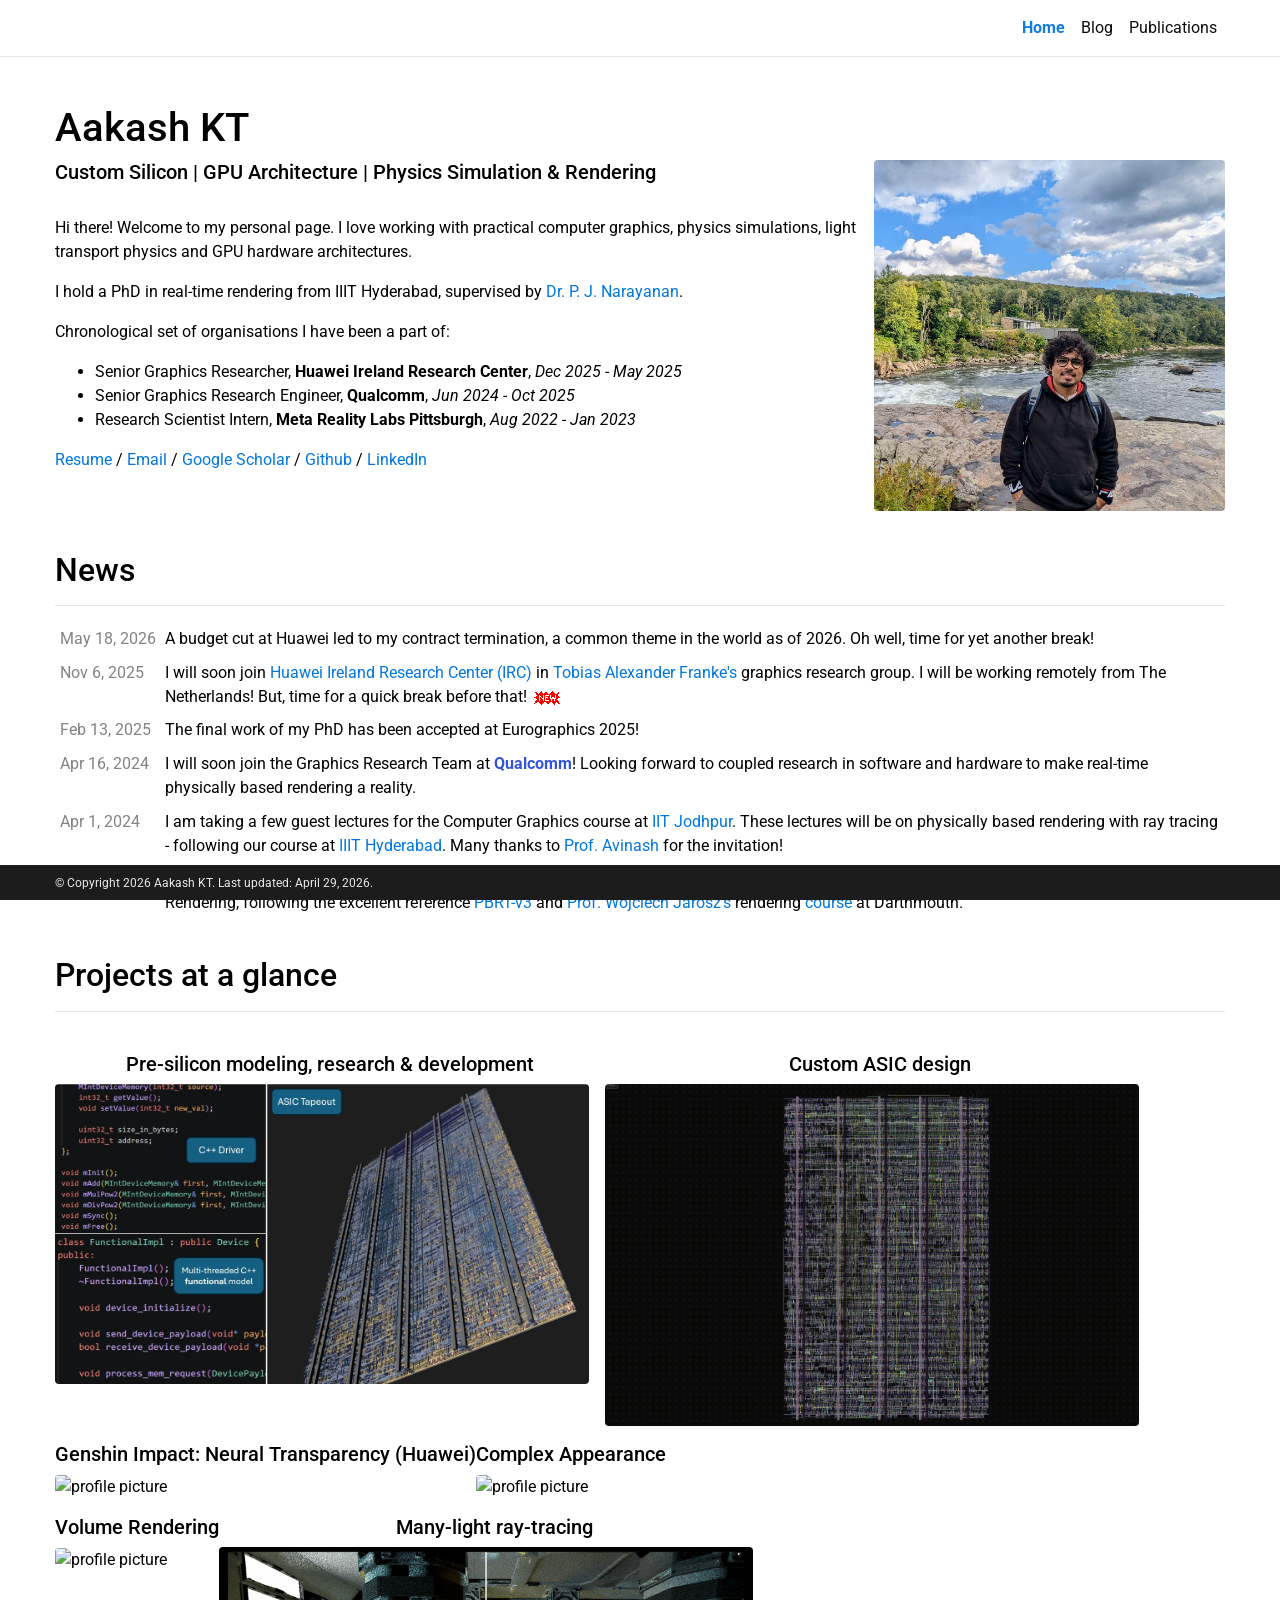
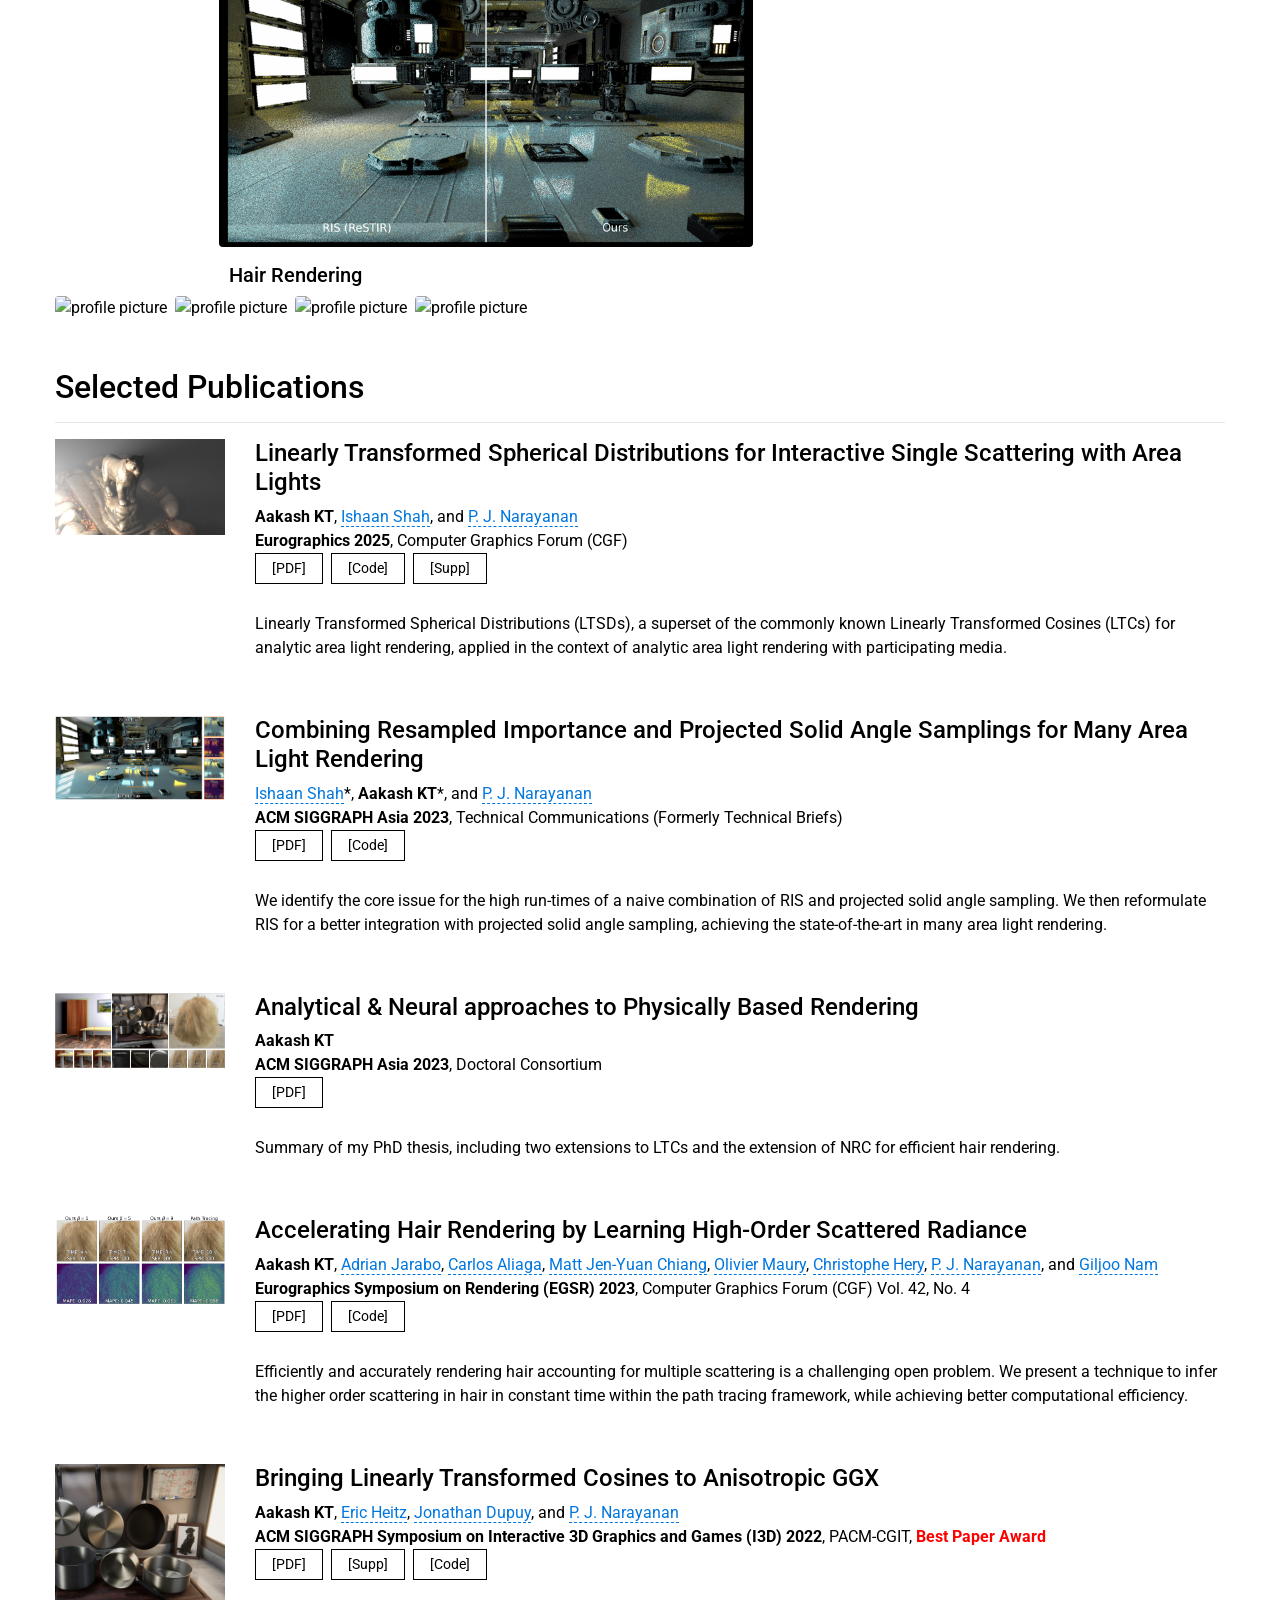
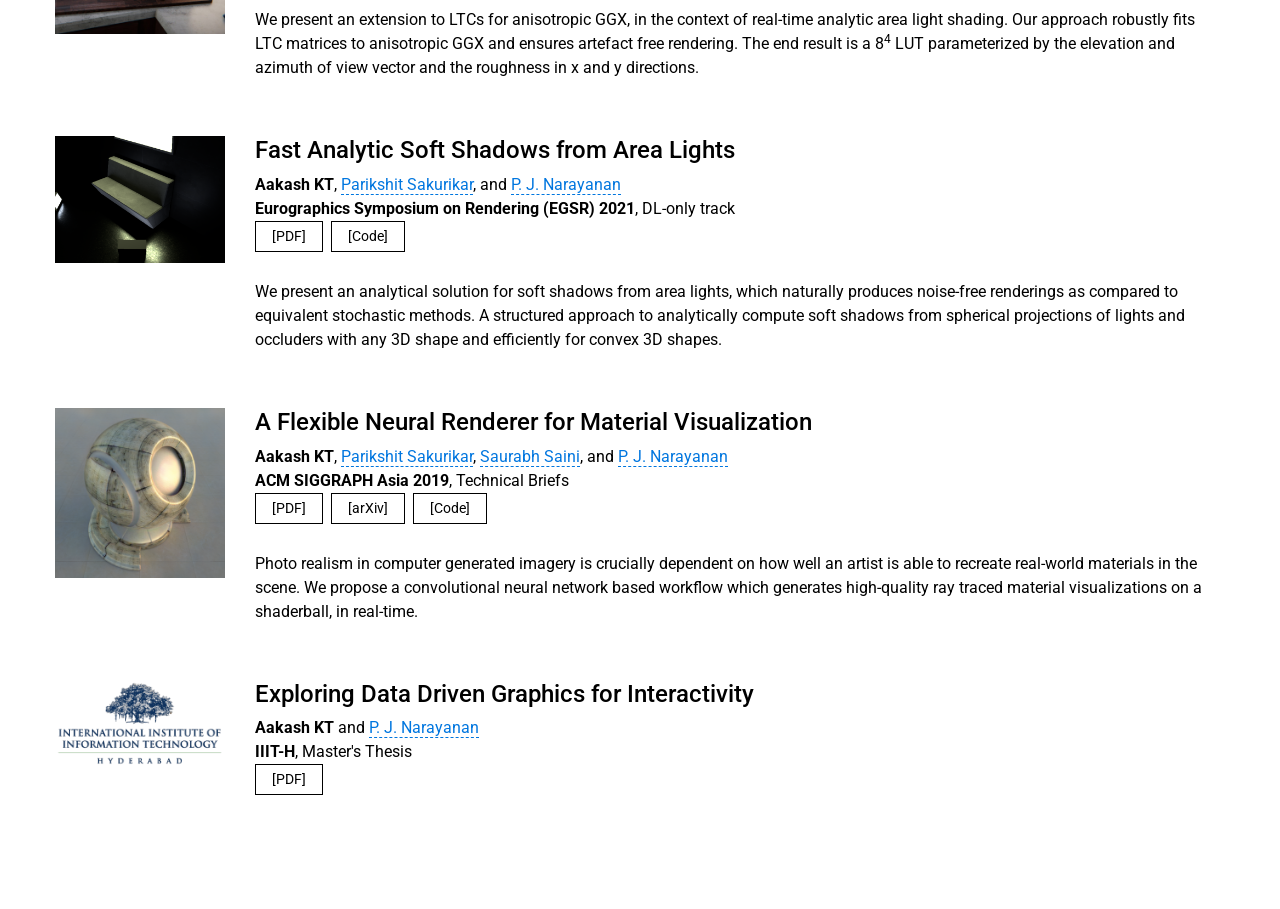
==== commit 7f54bbff: "Typo" ====
--- a/index.html
+++ b/index.html
@@ -101,7 +101,7 @@
               <tbody>
                 <tr>
                   <th scope="row">May 18, 2026</th>
-                  <td>A budget cut at Huawei led to my contract termination, a common theme in the world as of 2026. Oh well, time yet another break!</td>
+                  <td>A budget cut at Huawei led to my contract termination, a common theme in the world as of 2026. Oh well, time for yet another break!</td>
                 </tr>
                 <tr>
                   <th scope="row">Nov 6, 2025</th>
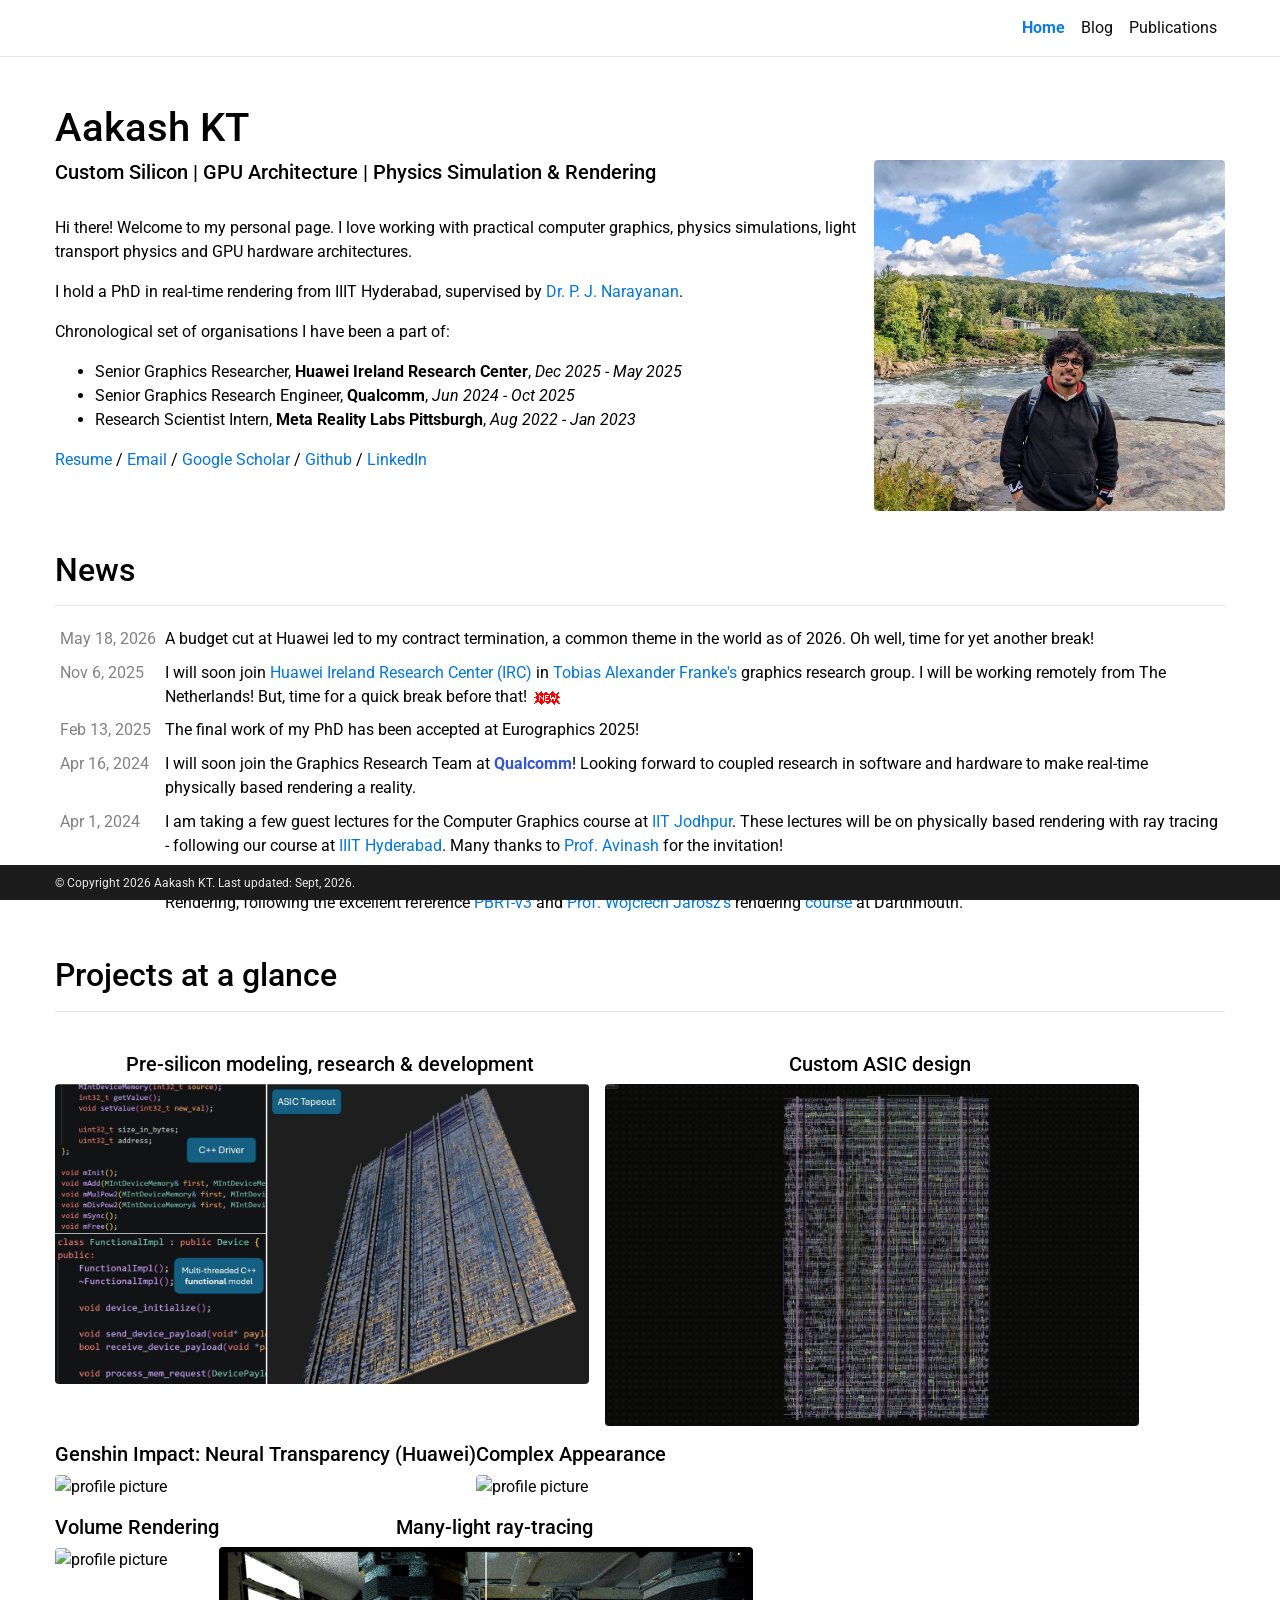
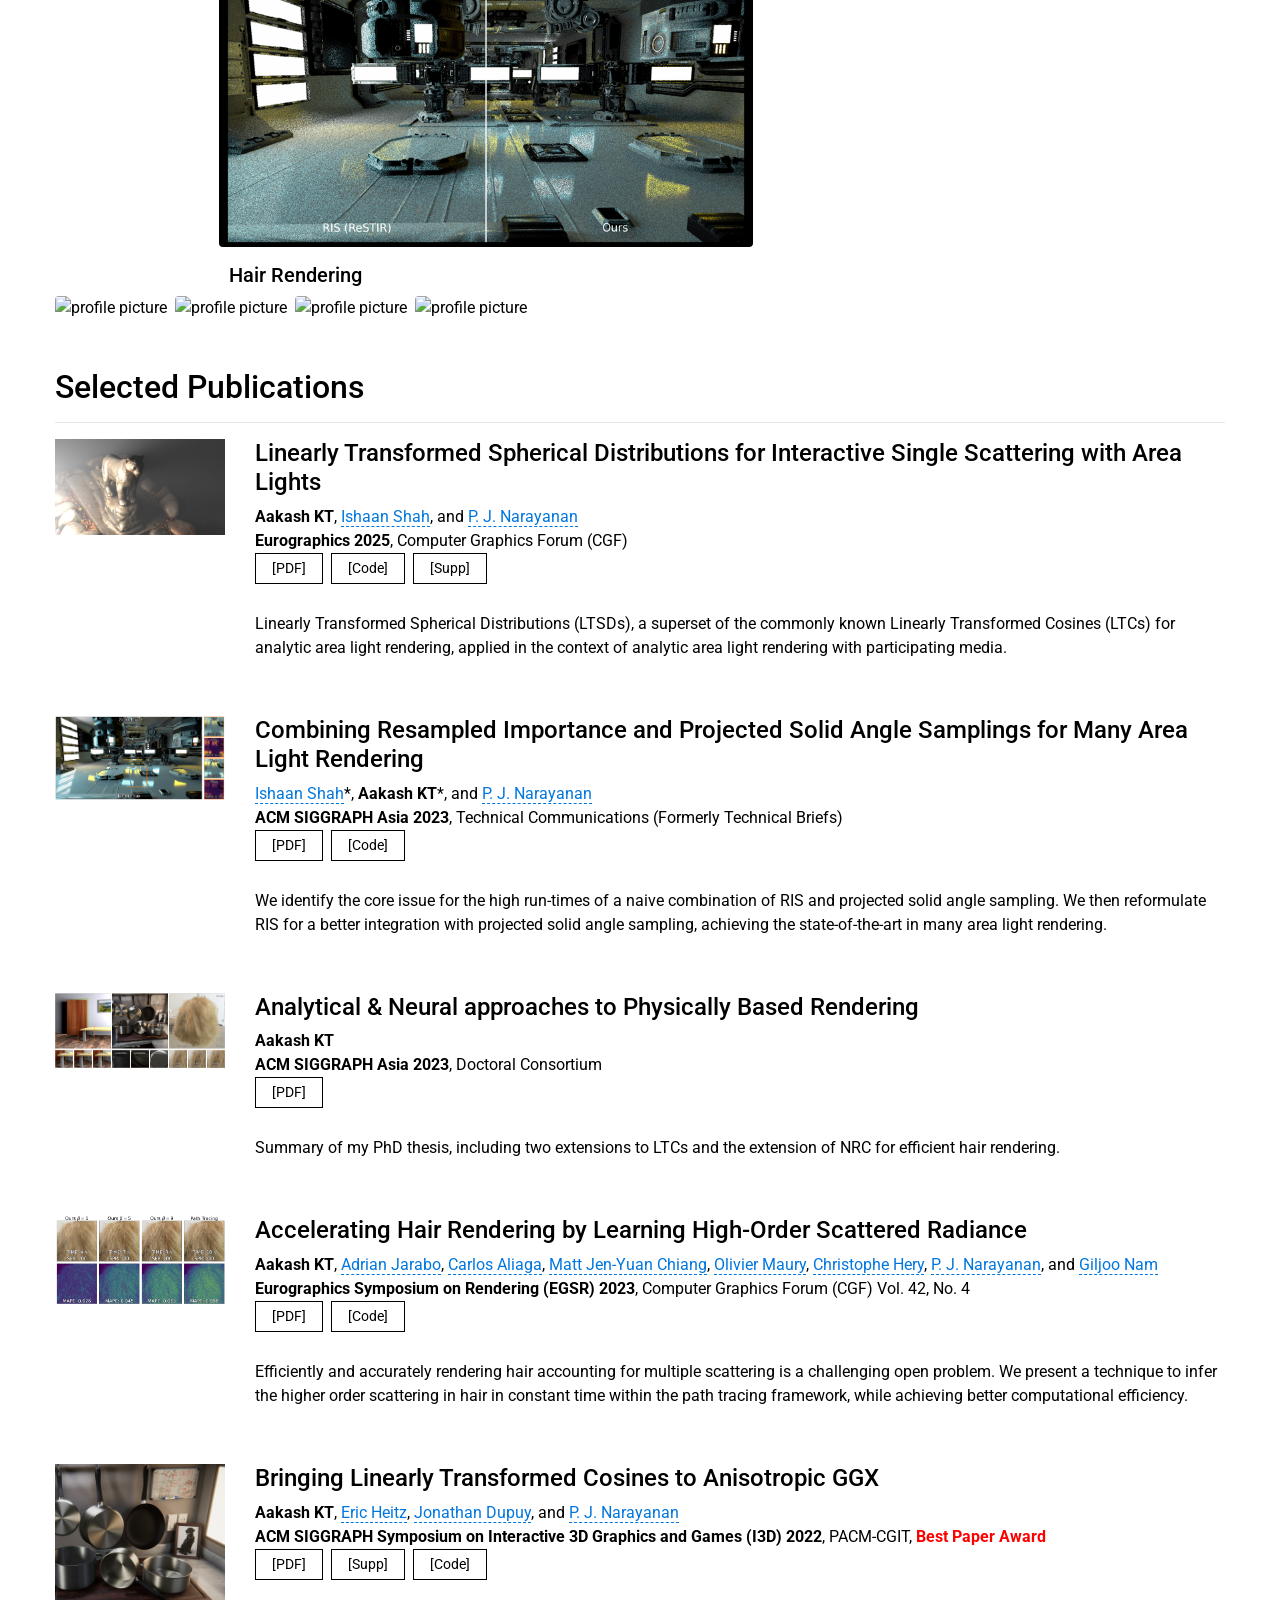
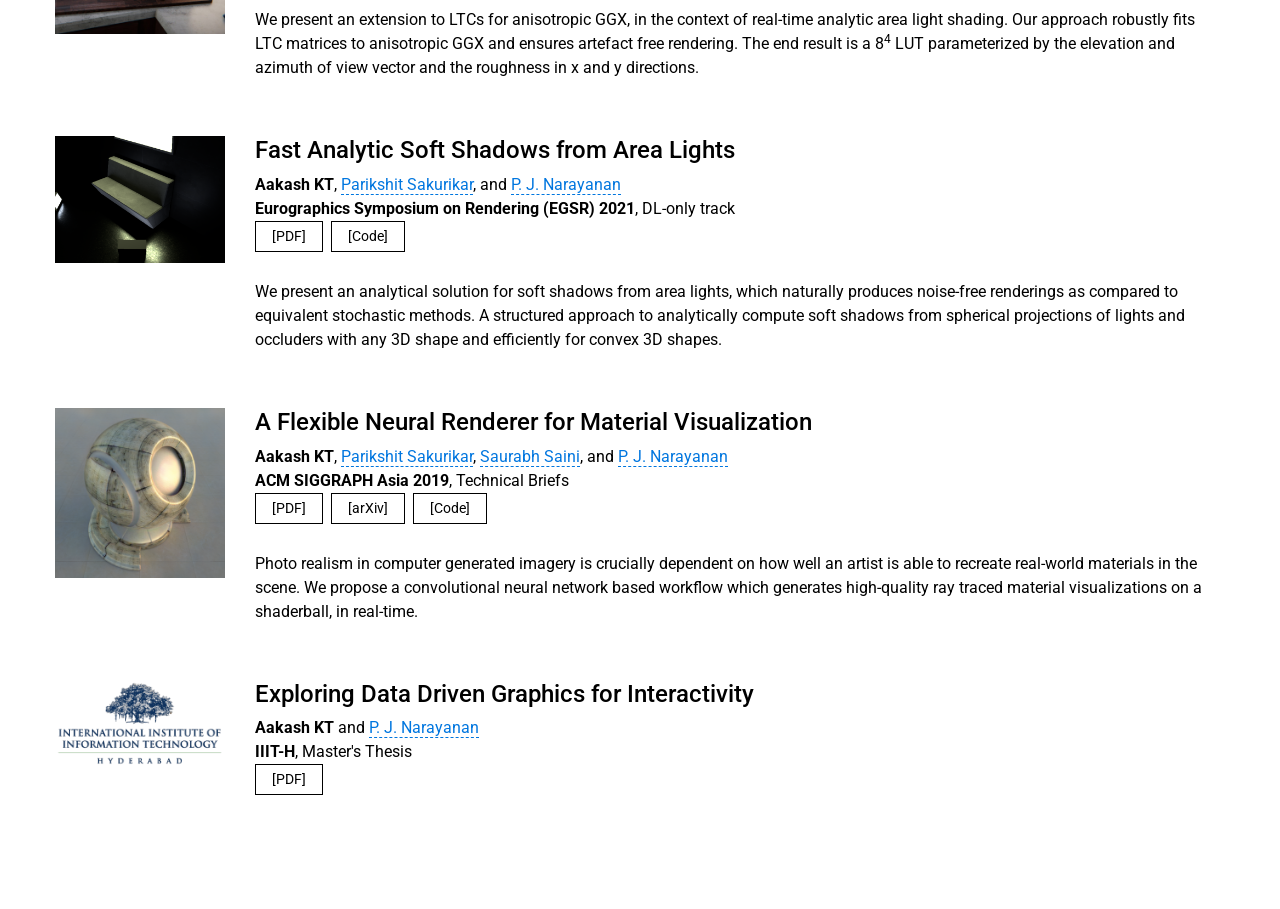
==== commit dd5f59e6: "new blog post" ====
--- a/index.html
+++ b/index.html
@@ -447,7 +447,7 @@
   <!-- Footer -->
   <footer class="fixed-bottom">
     <div class="container mt-0">
-      &copy; Copyright 2026 Aakash KT. Last updated: April 29, 2026.
+      &copy; Copyright 2026 Aakash KT. Last updated: Sept, 2026.
     </div>
   </footer>
 
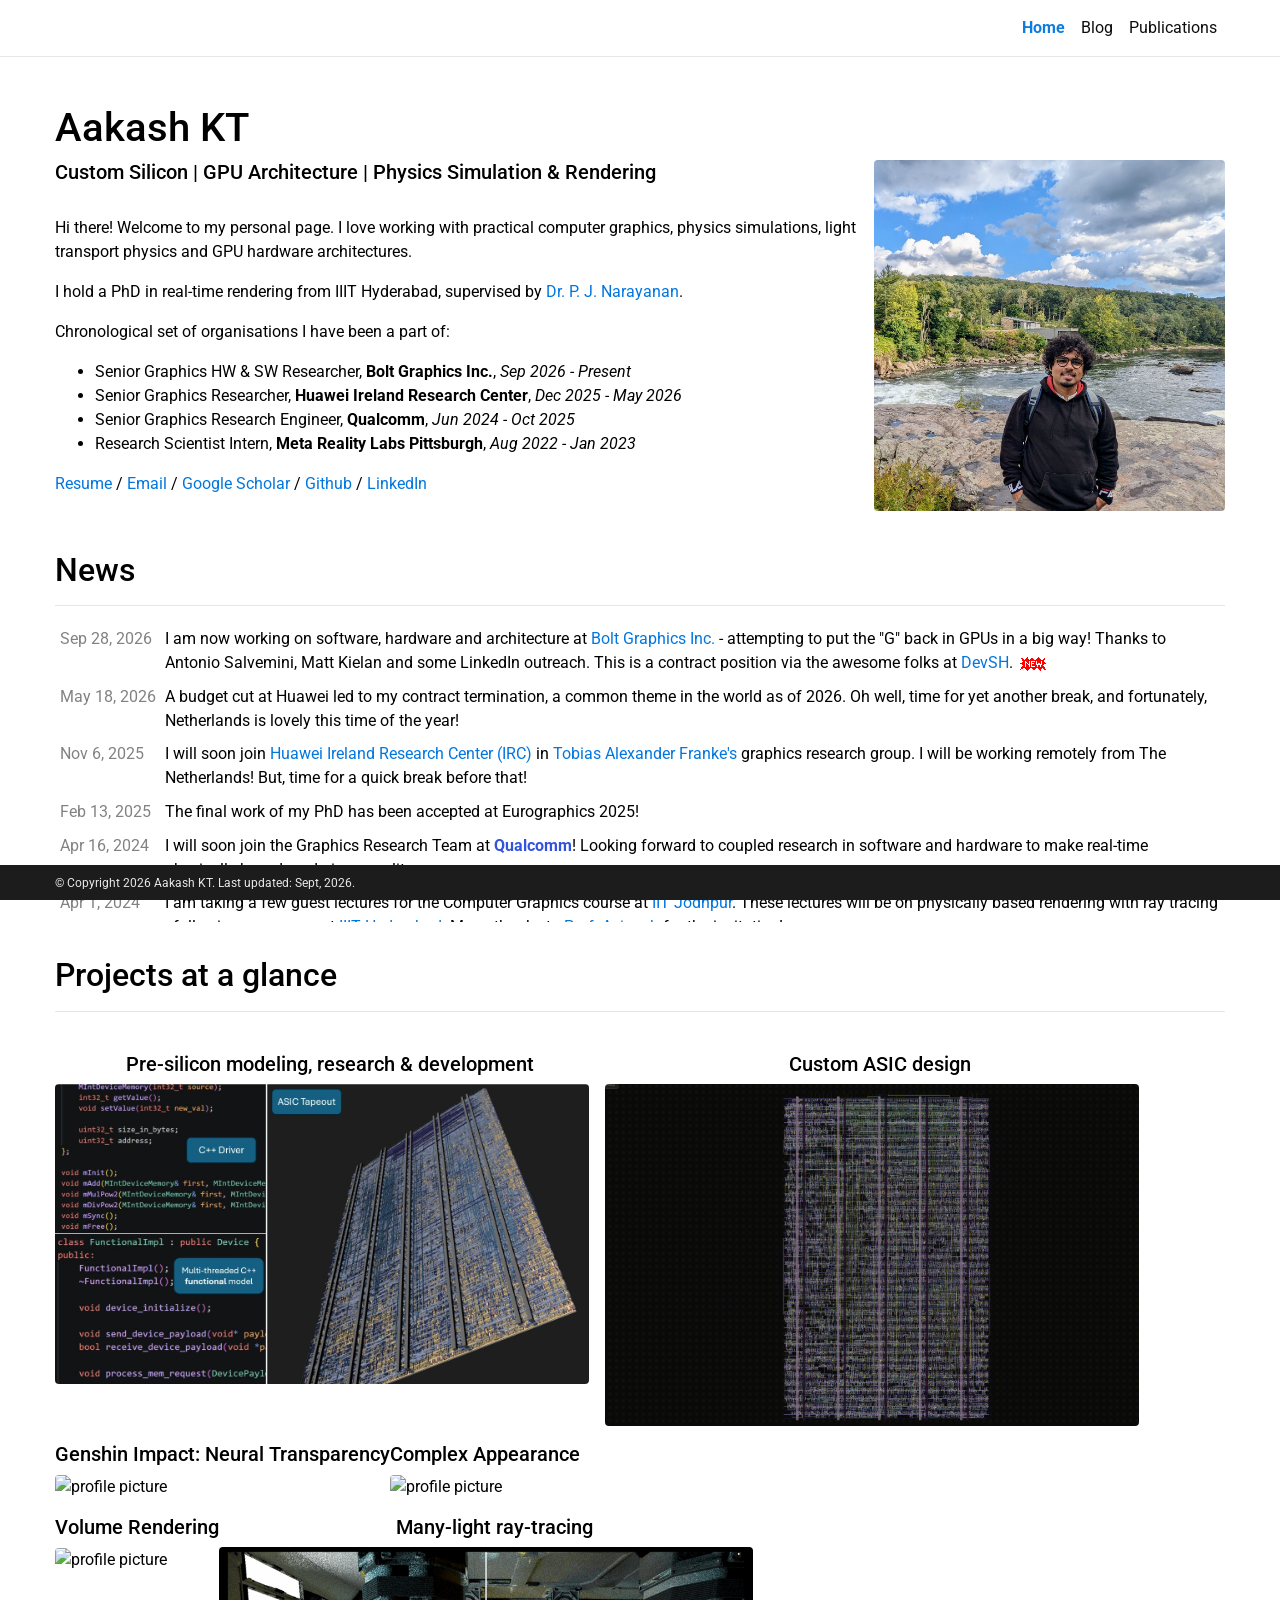
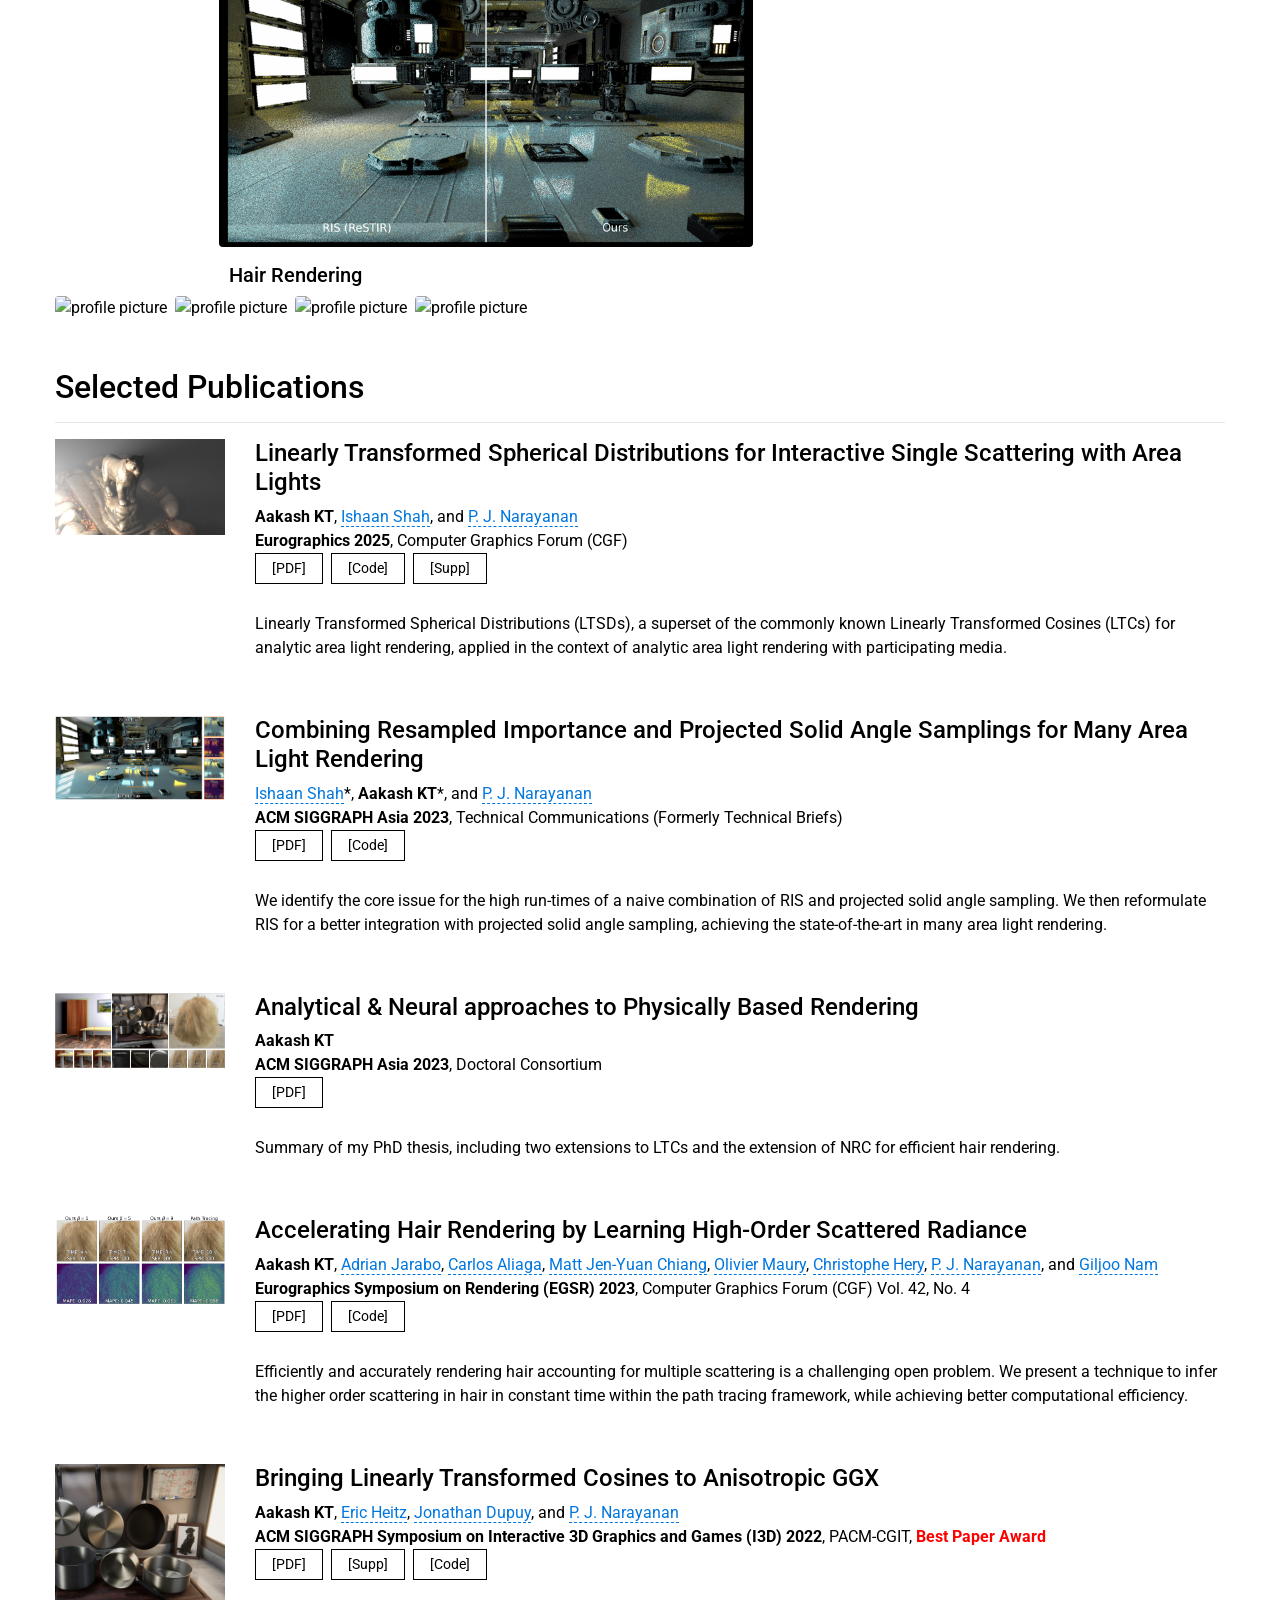
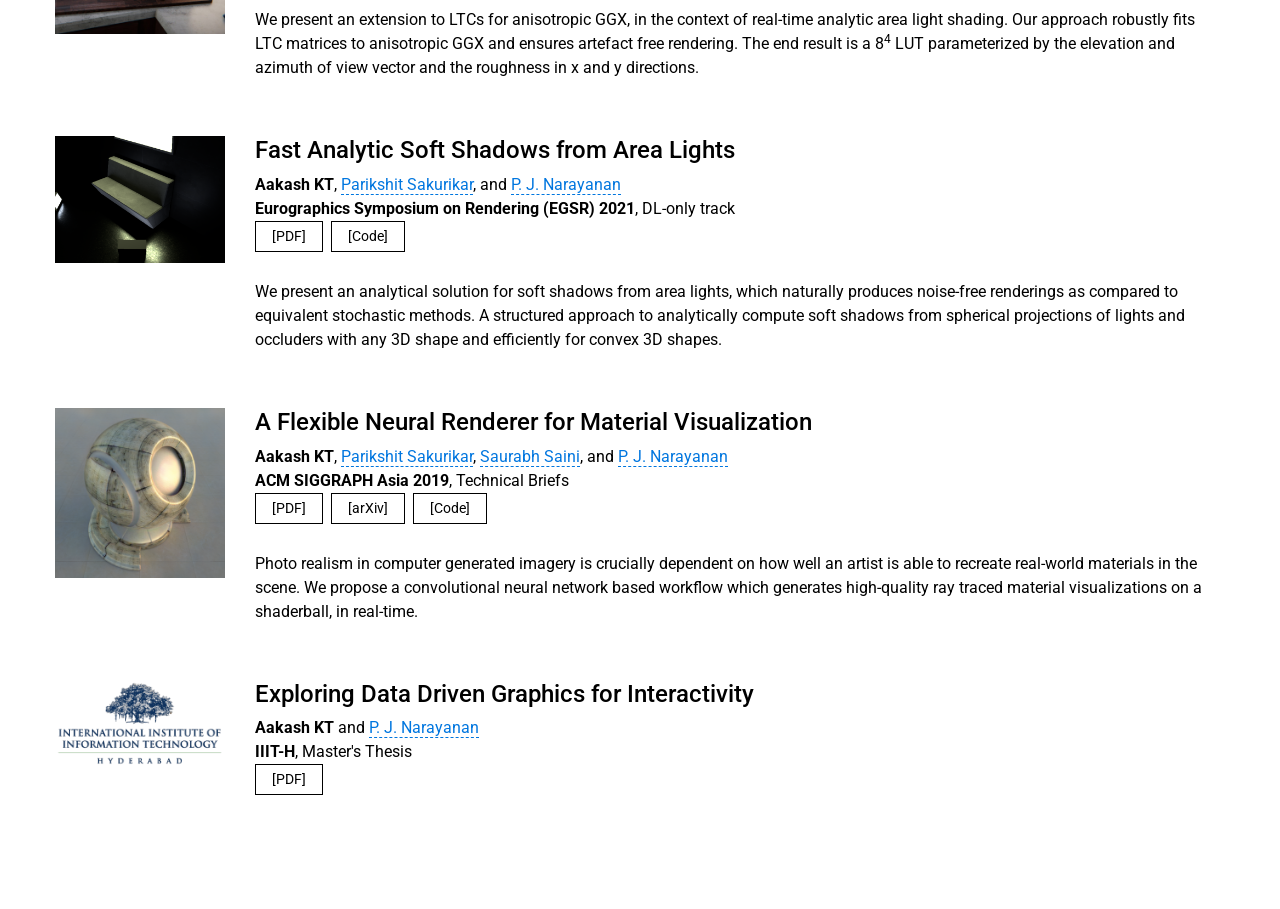
==== commit 3f84442e: "update" ====
--- a/index.html
+++ b/index.html
@@ -77,7 +77,8 @@
 
           <p>Chronological set of organisations I have been a part of:</p>
           <ul>
-            <li>Senior Graphics Researcher, <b>Huawei Ireland Research Center</b>, <i>Dec 2025 - May 2025</i></li>
+            <li>Senior Graphics HW & SW Researcher, <b>Bolt Graphics Inc.</b>, <i>Sep 2026 - Present</i></li>
+            <li>Senior Graphics Researcher, <b>Huawei Ireland Research Center</b>, <i>Dec 2025 - May 2026</i></li>
             <li>Senior Graphics Research Engineer, <b>Qualcomm</b>, <i>Jun 2024 - Oct 2025</i></li>
             <li>Research Scientist Intern, <b>Meta Reality Labs Pittsburgh</b>, <i>Aug 2022 - Jan 2023</i></li>
           </ul>
@@ -100,12 +101,16 @@
             <table class="table table-sm table-borderless">
               <tbody>
                 <tr>
+                  <th scope="row">Sep 28, 2026</th>
+                  <td>I am now working on software, hardware and architecture at <a href="https://bolt.graphics/">Bolt Graphics Inc.</a> - attempting to put the "G" back in GPUs in a big way! Thanks to Antonio Salvemini, Matt Kielan and some LinkedIn outreach. This is a contract position via the awesome folks at <a href="https://www.devsh.eu/">DevSH</a>. <img src="assets/img/new.gif" alt="new"></td></td>
+                </tr>
+                <tr>
                   <th scope="row">May 18, 2026</th>
-                  <td>A budget cut at Huawei led to my contract termination, a common theme in the world as of 2026. Oh well, time for yet another break!</td>
+                  <td>A budget cut at Huawei led to my contract termination, a common theme in the world as of 2026. Oh well, time for yet another break, and fortunately, Netherlands is lovely this time of the year!</td>
                 </tr>
                 <tr>
                   <th scope="row">Nov 6, 2025</th>
-                  <td>I will soon join <a href="https://huaweiireland.teamtailor.com/">Huawei Ireland Research Center (IRC)</a> in <a href="https://www.tobias-franke.eu/">Tobias Alexander Franke's</a> graphics research group. I will be working remotely from The Netherlands! But, time for a quick break before that! <img src="assets/img/new.gif" alt="new"></td>
+                  <td>I will soon join <a href="https://huaweiireland.teamtailor.com/">Huawei Ireland Research Center (IRC)</a> in <a href="https://www.tobias-franke.eu/">Tobias Alexander Franke's</a> graphics research group. I will be working remotely from The Netherlands! But, time for a quick break before that!
                 </tr>
                 <tr>
                   <th scope="row">Feb 13, 2025</th>
@@ -198,7 +203,7 @@
 
         <div class="d-flex flex-row">
           <div class="d-inline-flex flex-column">
-            <h5 class="text-center">Genshin Impact: Neural Transparency (Huawei)</h5>
+            <h5 class="text-center">Genshin Impact: Neural Transparency</h5>
 
             <div class="d-flex flex-row">
               <figure class="mr-3">
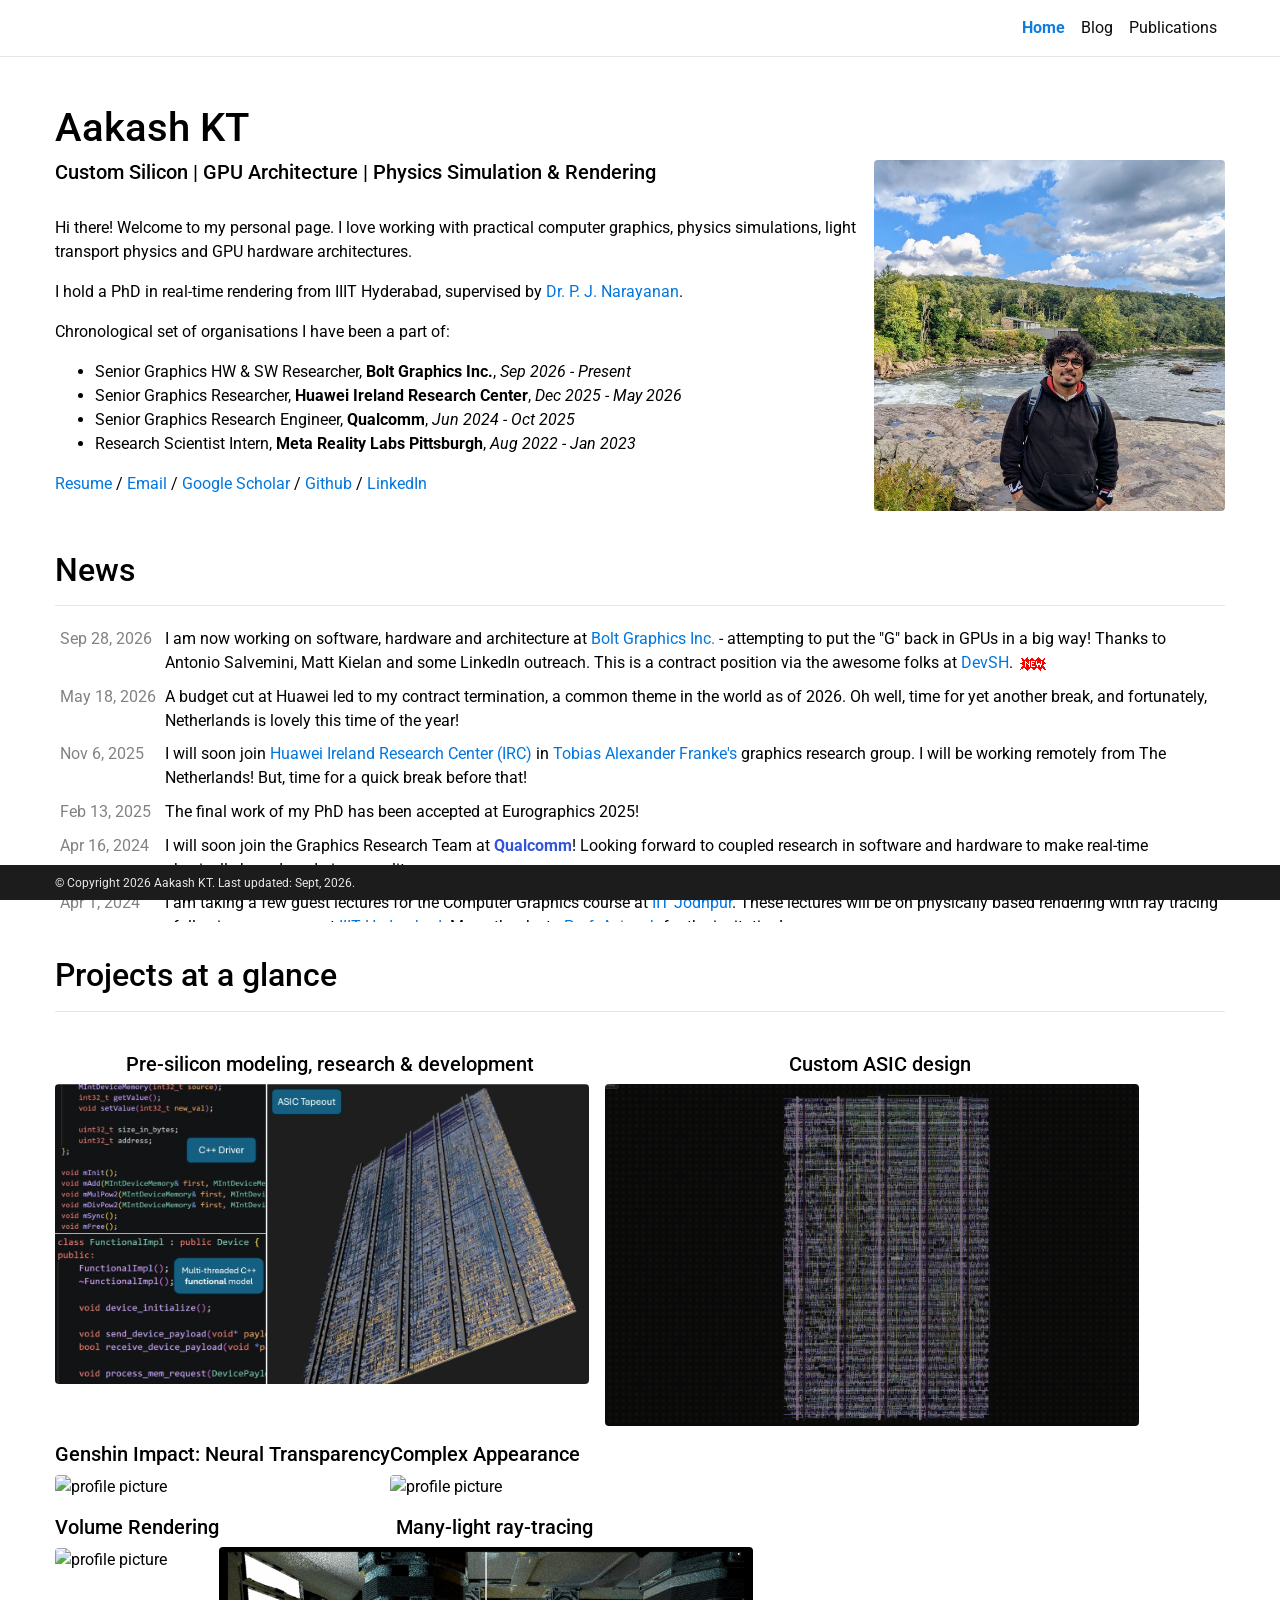
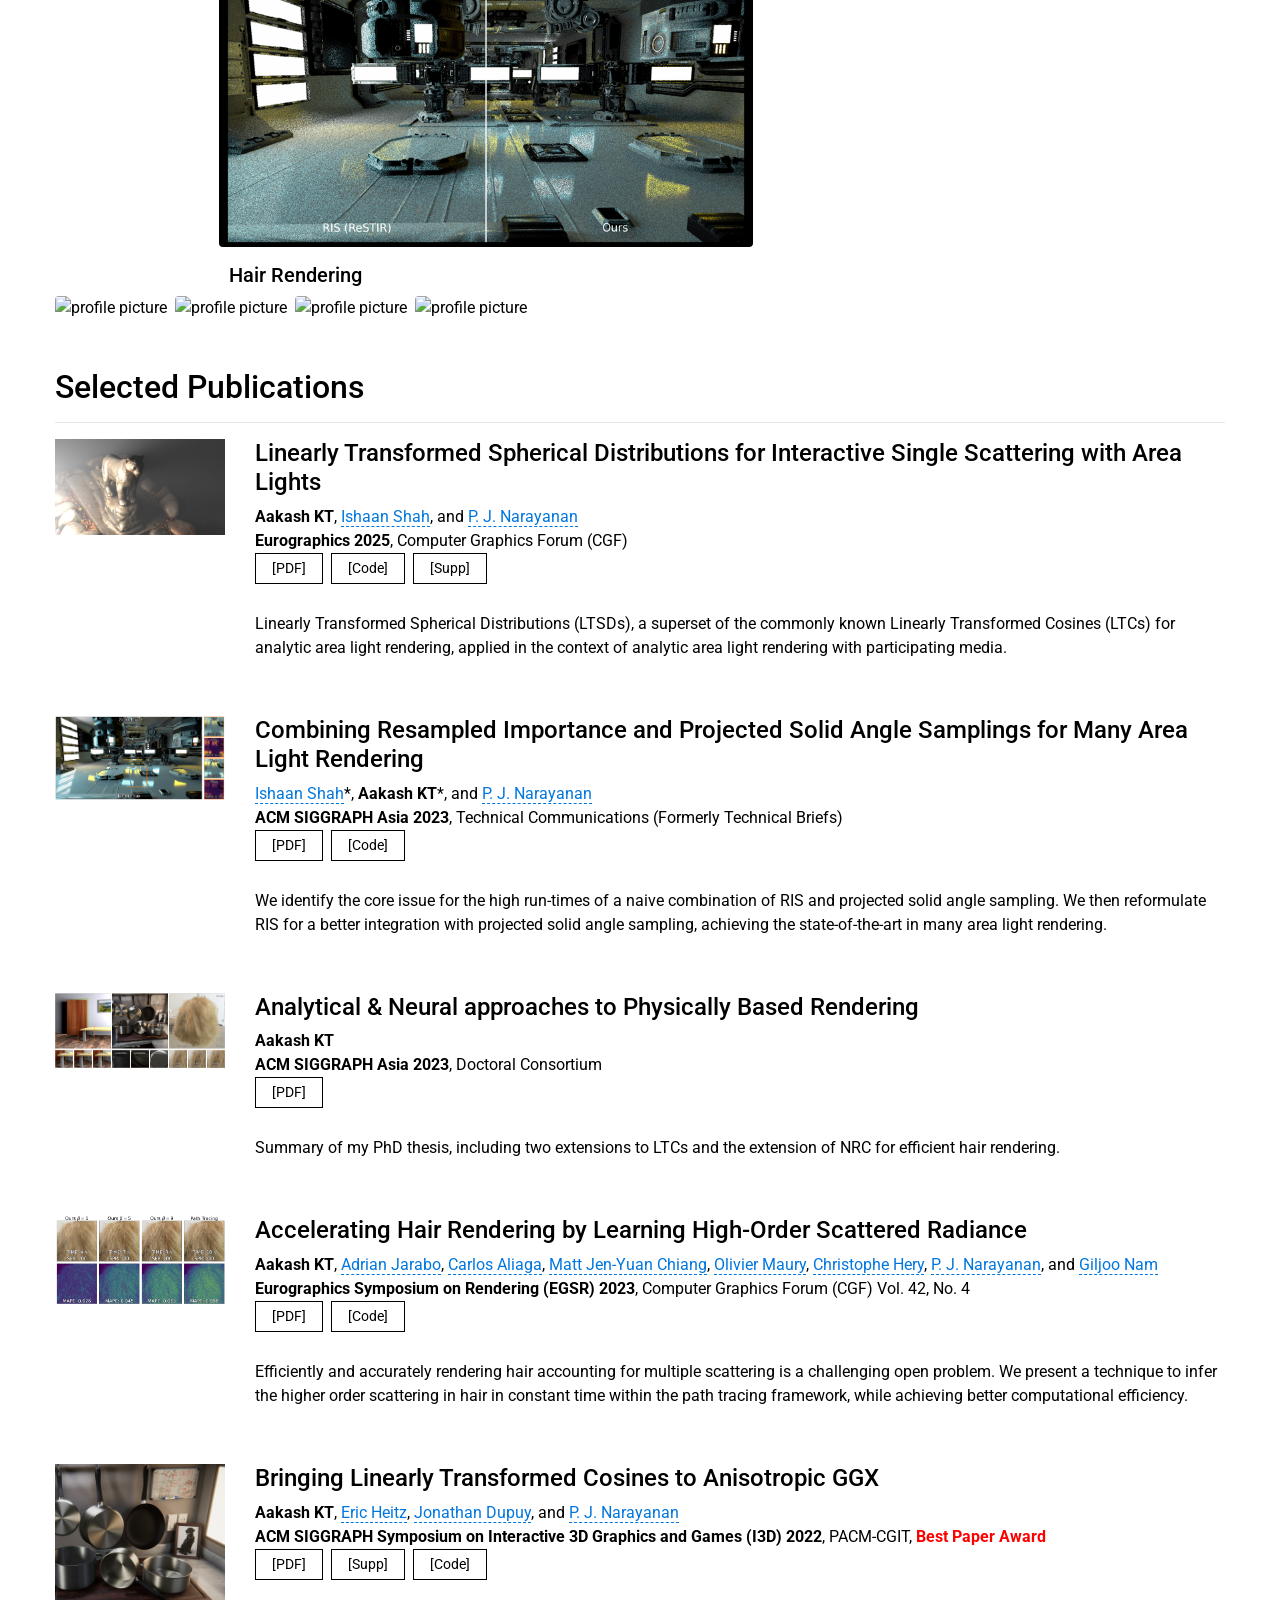
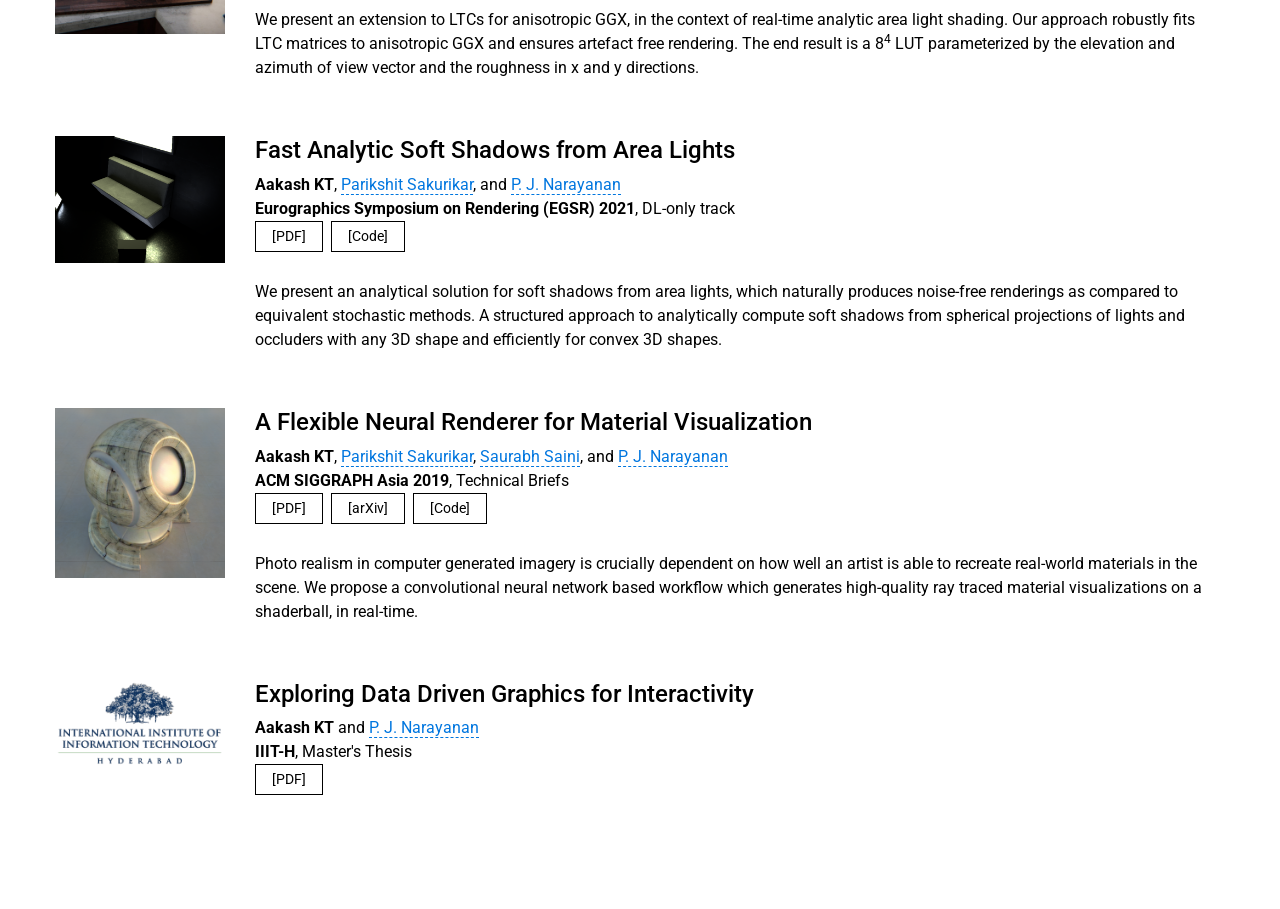
==== commit d582d91d: "Small backdated update" ====
--- a/index.html
+++ b/index.html
@@ -146,7 +146,11 @@
                 </tr>
                 <tr>
                   <th scope="row">Mar 29, 2022</th>
-                  <td>I will be joining <a target="_blank" href="https://about.facebook.com/realitylabs/">Meta Reality Labs, Pittsburgh</a> (formerly Facebook Reality Labs) as a Research Scientist Intern in August. I will be working in <a target="_blank" href="http://www.cs.cmu.edu/~yaser/">Yaser Sheikh's</a> team, with <a target="_blank" href="https://sites.google.com/view/gjnam">Giljoo Nam.</a> Looking forward to some exciting work on Photorealistic Telepresence!</td>
+                  <td>I will be joining <a target="_blank" href="https://about.facebook.com/realitylabs/">Meta Reality Labs, Pittsburgh</a> (formerly Facebook Reality Labs) as a Research Scientist Intern in August. I will be working in <a target="_blank" href="http://www.cs.cmu.edu/~yaser/">Yaser Sheikh's</a> team in Pittsburgh (go Steelers!), with <a target="_blank" href="https://sites.google.com/view/gjnam">Giljoo Nam.</a></td>
+                </tr>
+                <tr>
+                  <th scope="row">Feb 18, 2022</th>
+                  <td>Personal life update: Got married! 10 years of teenage, then some long distance, and now together.</td>
                 </tr>
                 <tr>
                   <th scope="row">Mar 10, 2022</th>
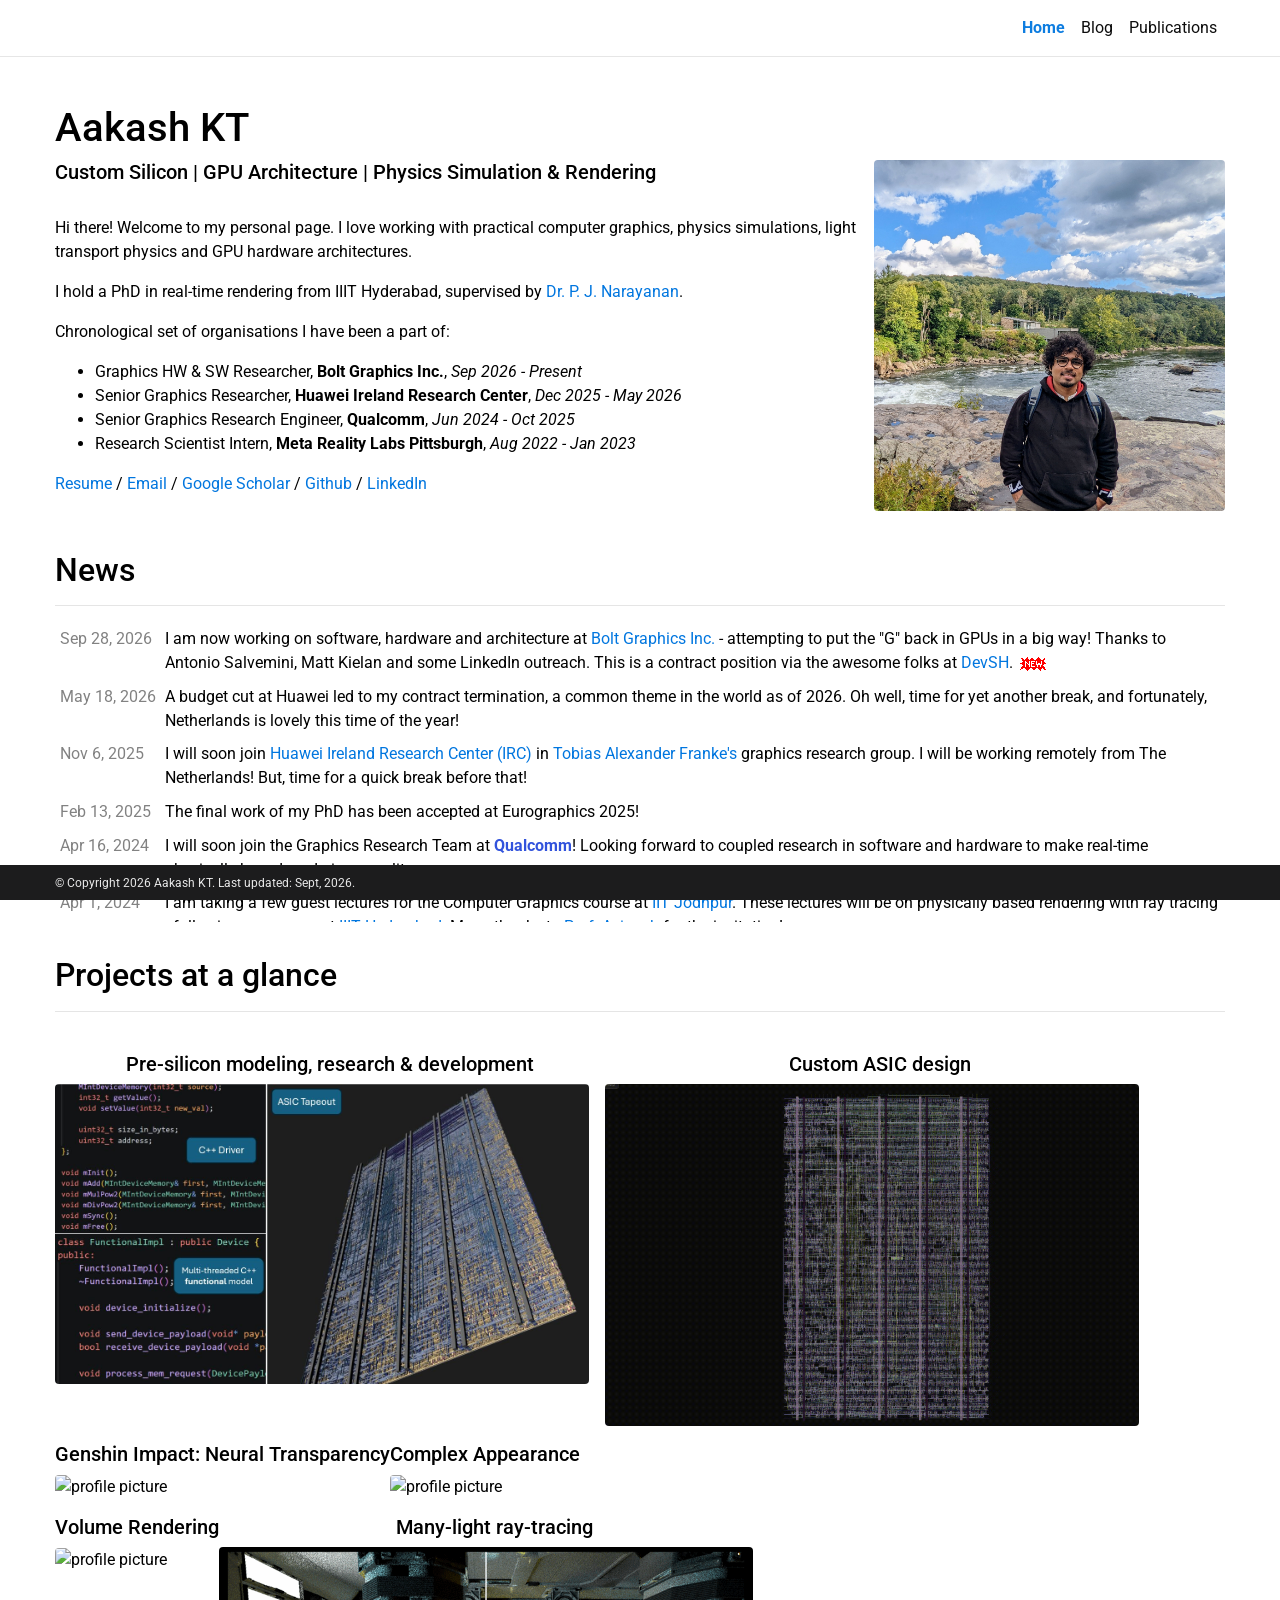
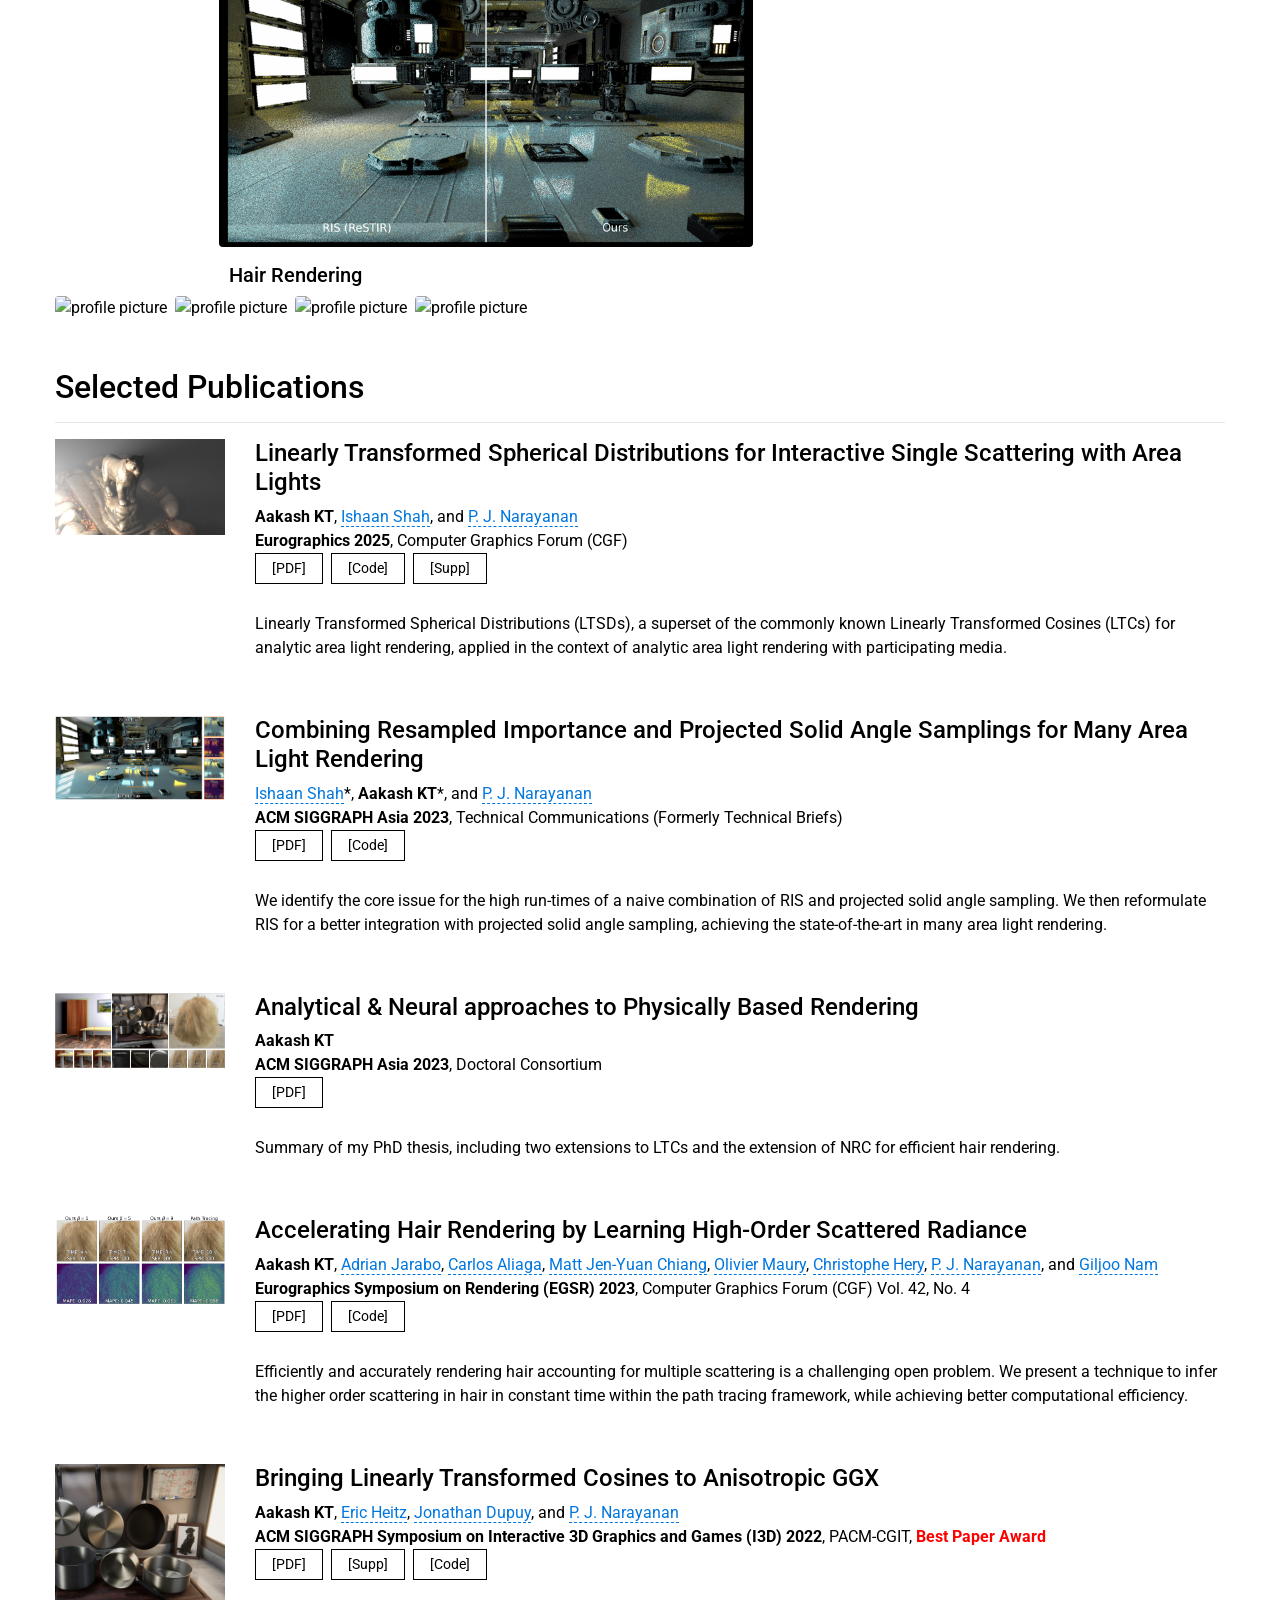
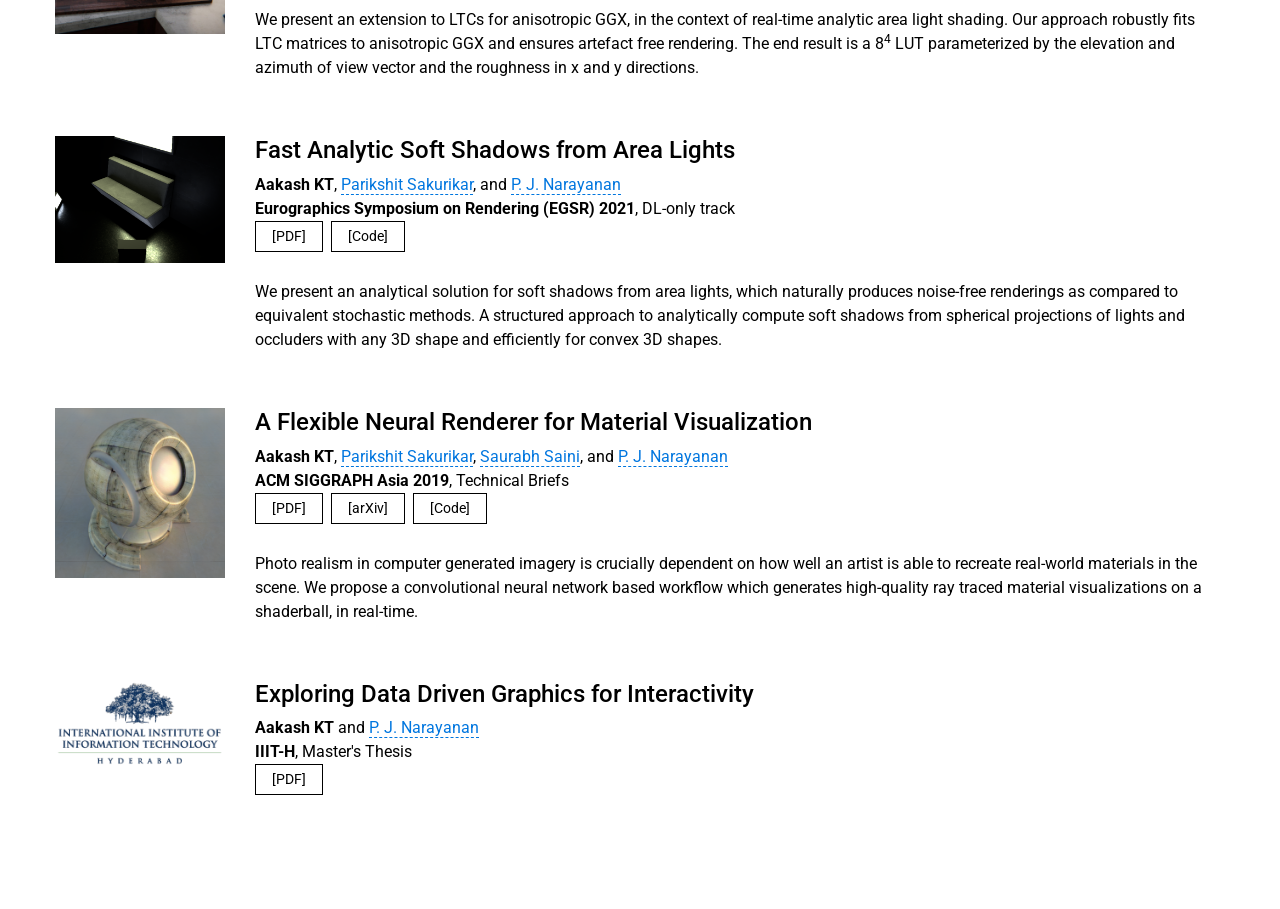
==== commit 0915ad5c: "Title update" ====
--- a/index.html
+++ b/index.html
@@ -77,7 +77,7 @@
 
           <p>Chronological set of organisations I have been a part of:</p>
           <ul>
-            <li>Senior Graphics HW & SW Researcher, <b>Bolt Graphics Inc.</b>, <i>Sep 2026 - Present</i></li>
+            <li>Graphics HW & SW Researcher, <b>Bolt Graphics Inc.</b>, <i>Sep 2026 - Present</i></li>
             <li>Senior Graphics Researcher, <b>Huawei Ireland Research Center</b>, <i>Dec 2025 - May 2026</i></li>
             <li>Senior Graphics Research Engineer, <b>Qualcomm</b>, <i>Jun 2024 - Oct 2025</i></li>
             <li>Research Scientist Intern, <b>Meta Reality Labs Pittsburgh</b>, <i>Aug 2022 - Jan 2023</i></li>
